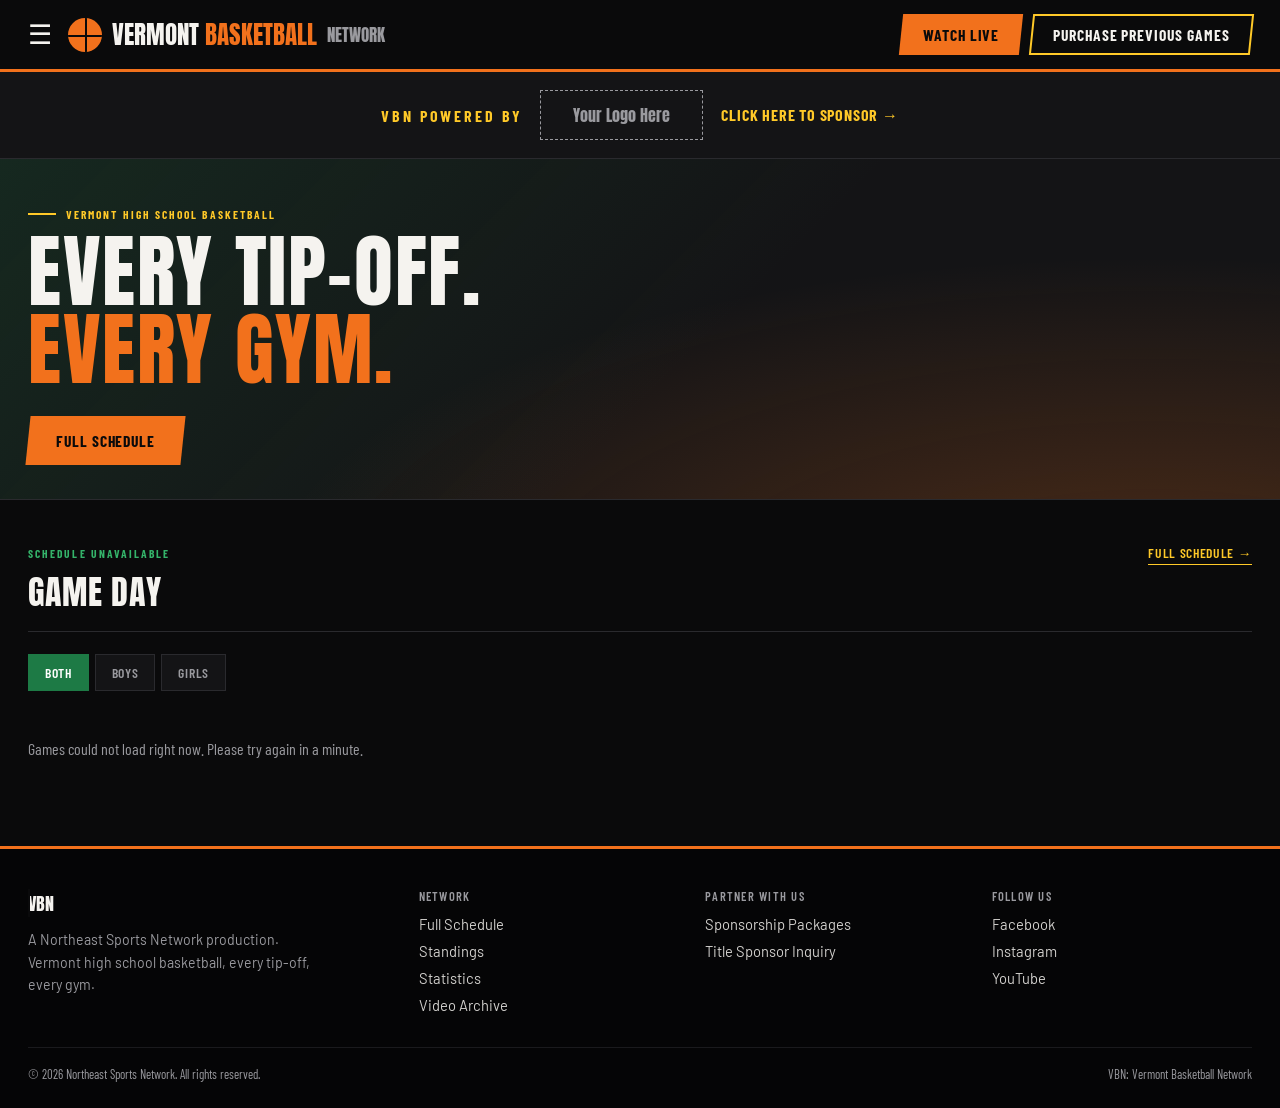
==== index.html @ 43bdd482 "Add files via upload" ====
<!DOCTYPE html>
<!-- VBN | Vermont Basketball Network | vbn.nsnsports.net | NOT a VFN file | file: index.html -->
<html lang="en">
<head>
  <!-- Google tag (gtag.js): VBN property. Never use the VFN ID here. -->
  <script async src="https://www.googletagmanager.com/gtag/js?id=G-T9F0MPQ8Z0"></script>
  <script>
    window.dataLayer = window.dataLayer || [];
    function gtag(){dataLayer.push(arguments);}
    gtag('js', new Date());
    gtag('config', 'G-T9F0MPQ8Z0');
  </script>
<meta charset="UTF-8">
<meta name="viewport" content="width=device-width, initial-scale=1.0">
<title>Home | Vermont Basketball Network</title>
<meta name="description" content="Vermont high school basketball: live scores, schedules, and broadcasts for NVAC boys and girls, from Northeast Sports Network.">
<link rel="preconnect" href="https://fonts.googleapis.com">
<link rel="preconnect" href="https://fonts.gstatic.com" crossorigin>
<link rel="stylesheet" href="https://fonts.googleapis.com/css2?family=Anton&family=Barlow+Condensed:wght@500;600;700&family=Barlow:wght@400;500;600&display=swap">
<link rel="stylesheet" href="assets/vbn.css">
<script src="assets/vbn.js"></script>
</head>
<body>

<header id="site-header"></header>

<main>
<!-- NETWORK SPONSOR: swap the dashed box for the presenting sponsor's logo. -->
<div class="sponsor-band">
  <div class="wrap inner">
    <span class="eyebrow" style="color:var(--yellow);font-size:1rem;">VBN Powered By</span>
    <span class="sponsor-slot">Your Logo Here</span>
    <a class="sponsor-cta" href="mailto:csimpson@nsnsports.net?subject=VBN%20Sponsorship">Click Here to Sponsor &rarr;</a>
  </div>
</div>

<section class="page-hero" style="min-height:36vh;display:flex;align-items:center;">
  <div class="wrap">
    <span class="eyebrow" id="heroLabel">Vermont High School Basketball</span>
    <h1 style="font-size:clamp(2.4rem,6.5vw,5rem);line-height:.97;max-width:880px;">Every Tip-Off.<br><em>Every Gym.</em></h1>
    <div style="display:flex;gap:16px;margin-top:28px;flex-wrap:wrap;align-items:center;">
      <a href="schedule.html" class="btn" style="padding:15px 28px;"><span>Full Schedule</span></a>
    </div>
  </div>
</section>

<section class="section">
  <div class="wrap">
    <div class="section-head">
      <div><span class="eyebrow" id="dayLabel">Loading&hellip;</span><h2 id="dayTitle">Game Day</h2></div>
      <a href="schedule.html" class="link">Full Schedule &rarr;</a>
    </div>
    <div class="filters">
      <div class="tab-row" id="genderTabs" role="group" aria-label="Boys or girls">
        <button class="tab active" data-g="">Both</button><button class="tab" data-g="B">Boys</button><button class="tab" data-g="G">Girls</button>
      </div>
    </div>
    <div class="games-grid" id="dayGrid"></div>
    <p class="empty" id="dayEmpty" style="display:none;"></p>
  </div>
</section>
</main>

<footer id="site-footer"></footer>

<script>
var ROWS = [], GENDER = '';

// The day to feature: today if there are games today, otherwise the next game day,
// otherwise (season over) the last game day.
function pickDay(rows, today) {
  var days = {};
  rows.forEach(function (g) { var d = VBN.parseDate(g.Date); if (d) days[d.getTime()] = d; });
  var list = Object.keys(days).map(Number).sort(function (a, b) { return a - b; });
  if (!list.length) return null;
  var t = today.getTime();
  for (var i = 0; i < list.length; i++) if (list[i] >= t) return new Date(list[i]);
  return new Date(list[list.length - 1]);
}

// Live games first, then games still to play (by tip-off), then finals and postponements.
function orderDay(games) {
  function rank(g) { return VBN.isLive(g) ? 0 : (VBN.isFinal(g) || VBN.isOff(g)) ? 2 : 1; }
  return games.slice().sort(function (a, b) {
    return (rank(a) - rank(b)) || (VBN.sortTime(a) - VBN.sortTime(b)) || String(a.Team1).localeCompare(String(b.Team1));
  });
}

function render() {
  var today = VBN.startOfToday(), day = pickDay(ROWS, today);
  var grid = document.getElementById('dayGrid'), empty = document.getElementById('dayEmpty');
  if (!day) {
    document.getElementById('dayLabel').textContent = '2026-27 Season';
    grid.innerHTML = ''; empty.style.display = ''; empty.textContent = 'The schedule has no games yet.';
    return;
  }
  var key = VBN.dayKey(day);
  var all = ROWS.filter(function (g) { var d = VBN.parseDate(g.Date); return d && VBN.dayKey(d) === key; });
  var games = orderDay(all.filter(function (g) { return !GENDER || String(g.Gender).toUpperCase() === GENDER; }));
  var anyLive = all.some(VBN.isLive);
  var isToday = day.getTime() === today.getTime();

  document.getElementById('dayLabel').innerHTML = anyLive ? '<span class="live-dot"></span>Live Now' : VBN.dayLabel(day);
  document.getElementById('dayTitle').textContent = isToday ? "Today's Games" : (day < today ? 'Last Game Day' : 'Next Game Day');
  document.getElementById('heroLabel').innerHTML = anyLive
    ? '<span class="live-dot"></span>Live Now &middot; Vermont High School Basketball'
    : (isToday ? 'Game Day' : VBN.dayLabel(day)) + ' &middot; Vermont High School Basketball';

  var records = VBN.computeRecords(ROWS);
  grid.innerHTML = games.map(function (g) { return VBN.gameCardHTML(g, { scores: true, records: records }); }).join('');
  empty.style.display = games.length ? 'none' : '';
  empty.textContent = games.length ? '' : 'No ' + (GENDER === 'B' ? 'boys' : 'girls') + ' games this day.';
}

function load() {
  return Promise.allSettled([VBN.loadTeams(), VBN.loadSource('schedule')]).then(function (res) {
    if (res[0].status === 'rejected') console.warn('Teams did not load:', res[0].reason);
    if (res[1].status === 'rejected') {
      console.error(res[1].reason);
      if (!ROWS.length) {
        document.getElementById('dayLabel').textContent = 'Schedule unavailable';
        var e = document.getElementById('dayEmpty'); e.style.display = ''; e.textContent = 'Games could not load right now. Please try again in a minute.';
      }
      return;
    }
    ROWS = res[1].value;
    render();
  });
}

document.addEventListener('DOMContentLoaded', function () {
  VBN.renderChrome('index.html');
  document.getElementById('genderTabs').addEventListener('click', function (e) {
    var b = e.target.closest('.tab'); if (!b) return;
    GENDER = b.dataset.g;
    document.querySelectorAll('#genderTabs .tab').forEach(function (x) { x.classList.toggle('active', x === b); });
    render();
  });
  VBN.wireCards(document.getElementById('dayGrid'));
  load();
  setInterval(load, 45000);   // live scores refresh every 45 seconds
});
</script>
</body>
</html>
---- assets/vbn.css ----
/* VBN | Vermont Basketball Network | vbn.nsnsports.net | NOT a VFN file | file: assets/vbn.css */
/* Vermont Basketball Network: shared styles for every page.
   Change a color here and it changes everywhere. */
:root{
  --ink:#0a0a0b;          /* page background */
  --court:#141416;        /* cards and bands */
  --raised:#1c1c1f;       /* hover rows */
  --line:#2a2a2e;         /* hairline borders */
  --snow:#f5f3ef;         /* main text */
  --steel:#9a9a9f;        /* secondary text */
  --hoop:#f2711c;         /* main orange: buttons, header line */
  --hoop-dark:#c95a10;
  --green:#1d7a45;        /* active tabs, wins */
  --green-light:#34b36a;  /* green labels on black */
  --yellow:#ffc928;       /* small call-outs and links only */
  --live:#e23b2e;         /* LIVE dot and losses only */
}
*{margin:0;padding:0;box-sizing:border-box;}
html{scroll-behavior:smooth;}
body{background:var(--ink);color:var(--snow);font-family:'Barlow',sans-serif;-webkit-font-smoothing:antialiased;min-height:100vh;display:flex;flex-direction:column;}
main{flex:1;}
h1,h2,h3{font-family:'Anton',sans-serif;font-weight:400;text-transform:uppercase;letter-spacing:.02em;}
a{color:inherit;text-decoration:none;}
img{max-width:100%;display:block;}
:focus-visible{outline:3px solid var(--yellow);outline-offset:2px;}
.wrap{max-width:1280px;margin:0 auto;padding:0 28px;}
.eyebrow{font-family:'Barlow Condensed',sans-serif;font-weight:700;text-transform:uppercase;letter-spacing:.18em;font-size:.72rem;}
.muted{color:var(--steel);}
@media (max-width:700px){.wrap{padding:0 16px;}}

/* header */
.site-header{background:var(--ink);border-bottom:3px solid var(--hoop);position:sticky;top:0;z-index:50;}
.nav{display:flex;align-items:center;justify-content:space-between;gap:14px;padding:14px 28px;}
.nav-left{display:flex;align-items:center;gap:16px;min-width:0;}
.menu-toggle{background:none;border:none;color:var(--snow);font-size:1.7rem;cursor:pointer;line-height:1;}
.logo{display:flex;align-items:center;gap:10px;font-family:'Anton',sans-serif;font-size:1.55rem;white-space:nowrap;}
.logo .b{color:var(--hoop);}
.logo .net{color:var(--steel);font-size:1.05rem;}
.logo .short{display:none;}
.ball{width:34px;height:34px;border-radius:50%;background:var(--hoop);position:relative;flex-shrink:0;overflow:hidden;}
.ball::before{content:"";position:absolute;top:0;bottom:0;left:50%;border-left:2px solid var(--ink);}
.ball::after{content:"";position:absolute;left:0;right:0;top:50%;border-top:2px solid var(--ink);}
.nav-actions{display:flex;gap:10px;flex-shrink:0;}
.mobile-menu{display:none;flex-direction:column;background:var(--court);border-top:1px solid var(--line);}
.mobile-menu.open{display:flex;}
.mobile-menu a{font-family:'Barlow Condensed',sans-serif;font-weight:600;letter-spacing:.05em;text-transform:uppercase;font-size:1.05rem;padding:15px 28px;border-bottom:1px solid var(--line);}
.mobile-menu a:hover,.mobile-menu a.active{color:var(--yellow);background:var(--raised);}

/* buttons and links */
.btn{display:inline-block;background:var(--hoop);color:var(--ink);font-family:'Barlow Condensed',sans-serif;font-weight:700;text-transform:uppercase;letter-spacing:.06em;font-size:.975rem;padding:11px 22px;transform:skew(-6deg);border:none;cursor:pointer;}
.btn span{display:block;transform:skew(6deg);}
.btn:hover{background:var(--hoop-dark);}
.btn-ghost{display:inline-block;border:2px solid var(--yellow);color:var(--snow);font-family:'Barlow Condensed',sans-serif;font-weight:700;text-transform:uppercase;letter-spacing:.06em;font-size:.975rem;padding:9px 20px;transform:skew(-6deg);white-space:nowrap;}
.btn-ghost span{display:block;transform:skew(6deg);}
.btn-ghost:hover{background:var(--yellow);color:var(--ink);}
@media (max-width:900px){.btn-ghost{display:none;}}
@media (max-width:700px){
  .nav{padding:12px 16px;gap:8px;}
  .logo{font-size:1.3rem;}
  .logo .full,.logo .net{display:none;}
  .logo .short{display:inline;}
  .nav-actions .btn{padding:9px 14px;font-size:.85rem;}
}
.link{font-family:'Barlow Condensed',sans-serif;font-weight:600;letter-spacing:.05em;text-transform:uppercase;font-size:.85rem;color:var(--yellow);border-bottom:1px solid var(--yellow);padding-bottom:3px;white-space:nowrap;}
.link:hover{color:var(--snow);border-color:var(--snow);}

/* sponsor slots */
.sponsor-band{background:var(--court);border-bottom:1px solid var(--line);padding:18px 0;}
.sponsor-band .inner{display:flex;align-items:center;justify-content:center;gap:18px;flex-wrap:wrap;}
.sponsor-slot{border:1px dashed var(--steel);padding:12px 32px;font-family:'Anton',sans-serif;color:var(--steel);}
.sponsor-cta{font-family:'Barlow Condensed',sans-serif;font-weight:700;color:var(--yellow);text-transform:uppercase;letter-spacing:.05em;}
.sponsor-cta:hover{color:var(--snow);}

/* page hero */
.page-hero{padding:48px 0 34px;border-bottom:1px solid var(--line);
  background:radial-gradient(ellipse at 90% 130%,rgba(242,113,28,.26),transparent 55%),linear-gradient(135deg,rgba(29,122,69,.2),transparent 55%),var(--court);}
.page-hero > .wrap{width:100%;}
.page-hero .eyebrow{color:var(--yellow);display:flex;align-items:center;gap:10px;margin-bottom:12px;}
.page-hero .eyebrow::before{content:"";width:28px;height:2px;background:var(--yellow);}
.page-hero h1{font-size:clamp(2rem,5vw,3.4rem);line-height:1;}
.page-hero h1 em{font-style:normal;color:var(--hoop);}
.page-hero p{color:var(--steel);max-width:640px;margin-top:12px;line-height:1.55;}

/* sections */
.section{padding:44px 0;}
.section-head{display:flex;align-items:baseline;justify-content:space-between;flex-wrap:wrap;gap:12px;margin-bottom:22px;border-bottom:1px solid var(--line);padding-bottom:14px;}
.section-head .eyebrow{color:var(--green-light);display:block;margin-bottom:6px;}
.section-head h2{font-size:clamp(1.5rem,3vw,2.1rem);}

/* filters */
.filters{display:flex;flex-wrap:wrap;gap:10px 16px;align-items:center;margin-bottom:24px;}
.tab-row{display:flex;gap:6px;flex-wrap:wrap;}
.tab{font-family:'Barlow Condensed',sans-serif;font-weight:600;letter-spacing:.05em;text-transform:uppercase;font-size:.85rem;color:var(--steel);background:var(--court);border:1px solid var(--line);padding:9px 16px;cursor:pointer;}
.tab:hover{color:var(--snow);}
.tab.active{background:var(--green);border-color:var(--green);color:#fff;}
.select{font-family:'Barlow Condensed',sans-serif;font-weight:600;font-size:.95rem;color:var(--snow);background:var(--court);border:1px solid var(--line);padding:8px 12px;max-width:100%;}

/* game cards */
.day-block{margin-bottom:34px;}
.day-head{font-family:'Barlow Condensed',sans-serif;font-weight:700;text-transform:uppercase;letter-spacing:.06em;font-size:1.05rem;color:var(--yellow);margin-bottom:12px;display:flex;align-items:baseline;gap:12px;}
.day-head .count{color:var(--steel);font-weight:600;font-size:.82rem;letter-spacing:.04em;}
.games-grid{display:grid;grid-template-columns:repeat(3,1fr);gap:16px;}
@media (max-width:980px){.games-grid{grid-template-columns:repeat(2,1fr);}}
@media (max-width:640px){.games-grid{grid-template-columns:1fr;}}
.game-card{background:var(--court);border:1px solid var(--line);padding:16px 18px;display:flex;flex-direction:column;gap:11px;transition:border-color .15s,transform .15s;}
.game-card:hover{border-color:var(--hoop);}
.game-card.clickable{cursor:pointer;}
.game-card.clickable:hover{transform:translateY(-2px);}
.game-card.live{border-color:var(--live);}
.game-card.off{opacity:.65;}
.game-status{font-family:'Barlow Condensed',sans-serif;font-weight:700;font-size:.74rem;letter-spacing:.1em;text-transform:uppercase;color:var(--yellow);display:flex;justify-content:space-between;align-items:center;gap:10px;}
.game-card.live .game-status{color:var(--live);}
.game-card.off .game-status{color:var(--steel);}
.gpill{font-size:.66rem;letter-spacing:.08em;color:var(--steel);border:1px solid var(--line);padding:1px 6px;flex-shrink:0;}
.live-dot{width:9px;height:9px;border-radius:50%;background:var(--live);display:inline-block;margin-right:7px;animation:pulse 1.4s infinite;}
@keyframes pulse{0%{box-shadow:0 0 0 0 rgba(226,59,46,.65);}70%{box-shadow:0 0 0 8px rgba(226,59,46,0);}100%{box-shadow:0 0 0 0 rgba(226,59,46,0);}}
.matchup{display:flex;flex-direction:column;gap:8px;}
.team-row{display:flex;align-items:center;justify-content:space-between;gap:10px;}
.team{display:flex;align-items:center;gap:10px;font-weight:600;font-size:.94rem;min-width:0;}
.team .name{overflow:hidden;text-overflow:ellipsis;}
.crest{width:22px;height:22px;border-radius:4px;flex-shrink:0;box-shadow:inset 0 0 0 1px rgba(255,255,255,.18);background:#3a3a3e;}
img.crest{object-fit:contain;background:#fff;padding:2px;}
.ha{color:var(--steel);font-size:.85em;font-weight:600;}
.rec{font-family:'Barlow Condensed',sans-serif;color:var(--steel);font-size:.8rem;font-weight:500;}
.score{font-family:'Anton',sans-serif;font-size:1.15rem;color:var(--steel);}
.score.lead{color:var(--snow);}
.game-meta{font-family:'Barlow Condensed',sans-serif;font-size:.8rem;color:var(--steel);border-top:1px solid var(--line);padding-top:10px;display:flex;justify-content:space-between;gap:10px;flex-wrap:wrap;}
.tag{font-family:'Barlow Condensed',sans-serif;font-weight:700;font-size:.66rem;letter-spacing:.08em;text-transform:uppercase;padding:1px 6px;border:1px solid var(--line);color:var(--steel);}
.tag.gow{border-color:var(--hoop);color:var(--hoop);}
.watch-hint{font-family:'Barlow Condensed',sans-serif;font-weight:600;font-size:.88rem;color:var(--hoop);border-top:1px solid var(--line);padding-top:10px;}
.empty{color:var(--steel);padding:24px 0;font-family:'Barlow Condensed',sans-serif;font-size:1rem;}
.more-row{text-align:center;margin-top:8px;}

/* footer */
.site-footer{background:#050506;border-top:3px solid var(--hoop);padding:40px 0 26px;margin-top:20px;}
.footer-grid{display:grid;grid-template-columns:1.4fr 1fr 1fr 1fr;gap:26px;}
@media (max-width:820px){.footer-grid{grid-template-columns:1fr 1fr;}}
.footer-col h4{font-family:'Barlow Condensed',sans-serif;font-size:.78rem;letter-spacing:.1em;text-transform:uppercase;color:var(--steel);margin-bottom:12px;font-weight:600;}
.footer-col a{display:block;font-size:.92rem;margin-bottom:9px;opacity:.85;}
.footer-col a:hover{opacity:1;color:var(--green-light);}
.footer-col p{color:var(--steel);font-size:.88rem;line-height:1.6;max-width:300px;margin-top:12px;}
.footer-bottom{border-top:1px solid #1a1a1d;margin-top:24px;padding-top:18px;display:flex;justify-content:space-between;flex-wrap:wrap;gap:10px;font-family:'Barlow Condensed',sans-serif;font-size:.8rem;color:var(--steel);}

/* tables: standings and stats */
.table-wrap{overflow-x:auto;border:1px solid var(--line);background:var(--court);margin-bottom:28px;}
.data-table{width:100%;border-collapse:collapse;font-family:'Barlow Condensed',sans-serif;min-width:560px;}
.data-table th{text-align:left;font-size:.72rem;letter-spacing:.08em;text-transform:uppercase;color:var(--steel);padding:11px 12px;border-bottom:1px solid var(--line);white-space:nowrap;font-weight:600;}
.data-table th.num,.data-table td.num{text-align:right;}
.data-table th.sortable{cursor:pointer;user-select:none;}
.data-table th.sortable:hover{color:var(--snow);}
.data-table th.sorted{color:var(--yellow);}
.data-table td{padding:11px 12px;border-bottom:1px solid #1a1a1d;font-size:.95rem;font-weight:500;white-space:nowrap;}
.data-table tr:last-child td{border-bottom:none;}
.data-table tbody tr:hover td{background:var(--raised);}
.data-table td.rank{color:var(--steel);width:34px;}
.data-table td.hl{color:var(--yellow);font-weight:700;}
.data-table td.dim{color:var(--steel);}
.tcell{display:flex;align-items:center;gap:10px;font-weight:600;}
.table-title{font-family:'Barlow Condensed',sans-serif;font-weight:700;text-transform:uppercase;letter-spacing:.06em;font-size:1.05rem;color:var(--yellow);margin:6px 0 10px;display:flex;align-items:baseline;gap:12px;flex-wrap:wrap;}
.table-title .sub{color:var(--steel);font-size:.8rem;font-weight:600;letter-spacing:.04em;}
.streak-w{color:var(--green-light);} .streak-l{color:var(--live);}
.note{border-left:3px solid var(--hoop);background:var(--court);padding:12px 16px;color:var(--steel);font-size:.9rem;line-height:1.5;margin-bottom:24px;}
.note b{color:var(--snow);}
.pager{display:flex;align-items:center;justify-content:center;gap:14px;margin:-12px 0 28px;font-family:'Barlow Condensed',sans-serif;color:var(--steel);}
.pager button{font-family:'Barlow Condensed',sans-serif;font-weight:700;text-transform:uppercase;letter-spacing:.05em;background:var(--court);color:var(--snow);border:1px solid var(--line);padding:7px 14px;cursor:pointer;}
.pager button:disabled{opacity:.35;cursor:default;}
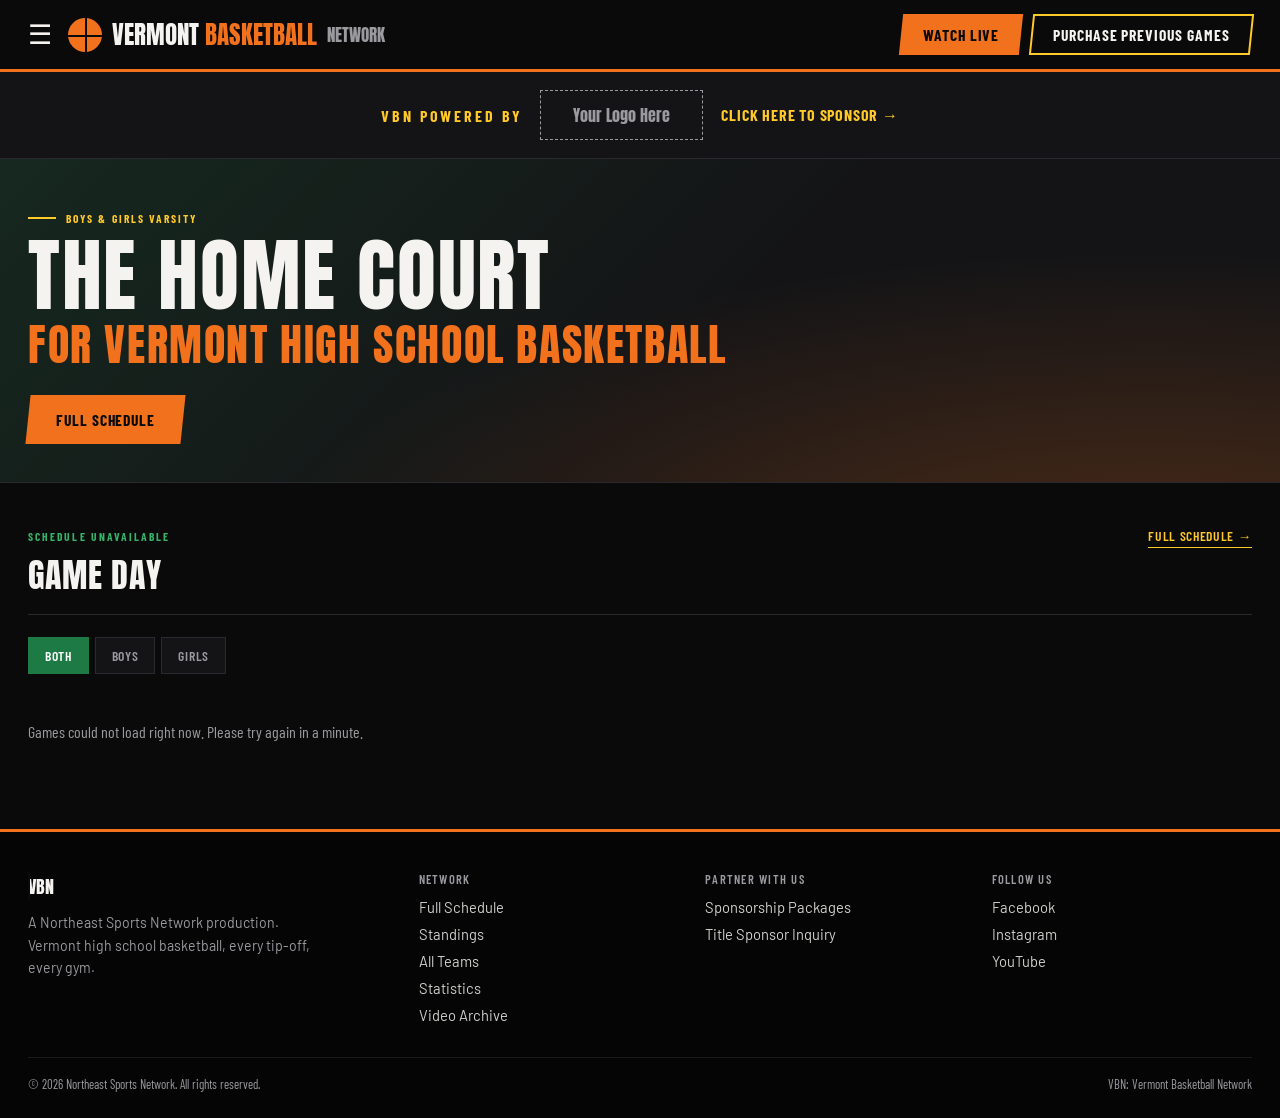
==== commit 45e18458: "Add files via upload" ====
--- a/index.html
+++ b/index.html
@@ -13,7 +13,7 @@
 <meta charset="UTF-8">
 <meta name="viewport" content="width=device-width, initial-scale=1.0">
 <title>Home | Vermont Basketball Network</title>
-<meta name="description" content="Vermont high school basketball: live scores, schedules, and broadcasts for NVAC boys and girls, from Northeast Sports Network.">
+<meta name="description" content="Vermont high school basketball: scores, schedules, standings, and stats for boys and girls, from Northeast Sports Network.">
 <link rel="preconnect" href="https://fonts.googleapis.com">
 <link rel="preconnect" href="https://fonts.gstatic.com" crossorigin>
 <link rel="stylesheet" href="https://fonts.googleapis.com/css2?family=Anton&family=Barlow+Condensed:wght@500;600;700&family=Barlow:wght@400;500;600&display=swap">
@@ -36,8 +36,8 @@
 
 <section class="page-hero" style="min-height:36vh;display:flex;align-items:center;">
   <div class="wrap">
-    <span class="eyebrow" id="heroLabel">Vermont High School Basketball</span>
-    <h1 style="font-size:clamp(2.4rem,6.5vw,5rem);line-height:.97;max-width:880px;">Every Tip-Off.<br><em>Every Gym.</em></h1>
+    <span class="eyebrow" id="heroLabel">Boys &amp; Girls Varsity</span>
+    <h1 style="font-size:clamp(2.4rem,6.5vw,5rem);line-height:.97;max-width:880px;">The Home Court<br><em style="display:block;font-size:.55em;line-height:1.05;margin-top:.15em;">for Vermont High School Basketball</em></h1>
     <div style="display:flex;gap:16px;margin-top:28px;flex-wrap:wrap;align-items:center;">
       <a href="schedule.html" class="btn" style="padding:15px 28px;"><span>Full Schedule</span></a>
     </div>
@@ -103,8 +103,8 @@
   document.getElementById('dayLabel').innerHTML = anyLive ? '<span class="live-dot"></span>Live Now' : VBN.dayLabel(day);
   document.getElementById('dayTitle').textContent = isToday ? "Today's Games" : (day < today ? 'Last Game Day' : 'Next Game Day');
   document.getElementById('heroLabel').innerHTML = anyLive
-    ? '<span class="live-dot"></span>Live Now &middot; Vermont High School Basketball'
-    : (isToday ? 'Game Day' : VBN.dayLabel(day)) + ' &middot; Vermont High School Basketball';
+    ? '<span class="live-dot"></span>Live Now &middot; Boys &amp; Girls Varsity'
+    : (isToday ? 'Game Day' : VBN.dayLabel(day)) + ' &middot; Boys &amp; Girls Varsity';
 
   var records = VBN.computeRecords(ROWS);
   grid.innerHTML = games.map(function (g) { return VBN.gameCardHTML(g, { scores: true, records: records }); }).join('');
--- a/assets/vbn.css
+++ b/assets/vbn.css
@@ -164,3 +164,33 @@
 .pager{display:flex;align-items:center;justify-content:center;gap:14px;margin:-12px 0 28px;font-family:'Barlow Condensed',sans-serif;color:var(--steel);}
 .pager button{font-family:'Barlow Condensed',sans-serif;font-weight:700;text-transform:uppercase;letter-spacing:.05em;background:var(--court);color:var(--snow);border:1px solid var(--line);padding:7px 14px;cursor:pointer;}
 .pager button:disabled{opacity:.35;cursor:default;}
+
+/* team links, directory, team page */
+a.tlink:hover{color:var(--yellow);}
+.teams-grid{display:grid;grid-template-columns:repeat(4,1fr);gap:14px;margin-bottom:30px;}
+@media (max-width:980px){.teams-grid{grid-template-columns:repeat(3,1fr);}}
+@media (max-width:720px){.teams-grid{grid-template-columns:repeat(2,1fr);}}
+@media (max-width:440px){.teams-grid{grid-template-columns:1fr;}}
+.team-card{background:var(--court);border:1px solid var(--line);padding:16px;display:flex;align-items:center;gap:14px;transition:border-color .15s,transform .15s;}
+.team-card:hover{border-color:var(--hoop);transform:translateY(-2px);}
+.team-card .logo-tile{width:54px;height:54px;flex-shrink:0;background:#fff;display:flex;align-items:center;justify-content:center;}
+.team-card .logo-tile img{width:48px;height:48px;object-fit:contain;}
+.team-card .swatch{width:54px;height:54px;flex-shrink:0;box-shadow:inset 0 0 0 1px rgba(255,255,255,.18);}
+.team-card h3{font-size:1rem;letter-spacing:.01em;line-height:1.15;}
+.team-card .meta{font-family:'Barlow Condensed',sans-serif;font-size:.82rem;color:var(--steel);margin-top:3px;}
+.team-card .rec{font-family:'Barlow Condensed',sans-serif;font-weight:700;color:var(--snow);font-size:.9rem;margin-top:3px;}
+.team-hero{display:flex;align-items:center;gap:26px;flex-wrap:wrap;}
+.team-hero .big-logo{width:120px;height:120px;background:#fff;display:flex;align-items:center;justify-content:center;flex-shrink:0;}
+.team-hero .big-logo img{width:108px;height:108px;object-fit:contain;}
+.team-hero .big-swatch{width:120px;height:120px;flex-shrink:0;box-shadow:inset 0 0 0 1px rgba(255,255,255,.18);}
+.team-hero .facts{font-family:'Barlow Condensed',sans-serif;color:var(--steel);font-size:1rem;margin-top:8px;display:flex;gap:18px;flex-wrap:wrap;}
+.team-hero .facts b{color:var(--snow);font-weight:700;}
+.rank-grid{display:grid;grid-template-columns:repeat(4,1fr);gap:1px;background:var(--line);border:1px solid var(--line);margin-bottom:34px;}
+@media (max-width:820px){.rank-grid{grid-template-columns:repeat(2,1fr);}}
+.rank-box{background:var(--court);padding:16px 18px;}
+.rank-box .label{font-family:'Barlow Condensed',sans-serif;font-weight:700;text-transform:uppercase;letter-spacing:.1em;font-size:.72rem;color:var(--green-light);}
+.rank-box .big{font-family:'Anton',sans-serif;font-size:2rem;margin-top:6px;line-height:1;}
+.rank-box .big small{font-family:'Barlow Condensed',sans-serif;font-size:.85rem;color:var(--steel);margin-left:6px;letter-spacing:.02em;}
+.rank-box .lines{font-family:'Barlow Condensed',sans-serif;font-size:.9rem;color:var(--steel);margin-top:8px;line-height:1.5;}
+.rank-box .lines b{color:var(--yellow);font-weight:700;}
+.res-w{color:var(--green-light);font-weight:700;} .res-l{color:var(--live);font-weight:700;}
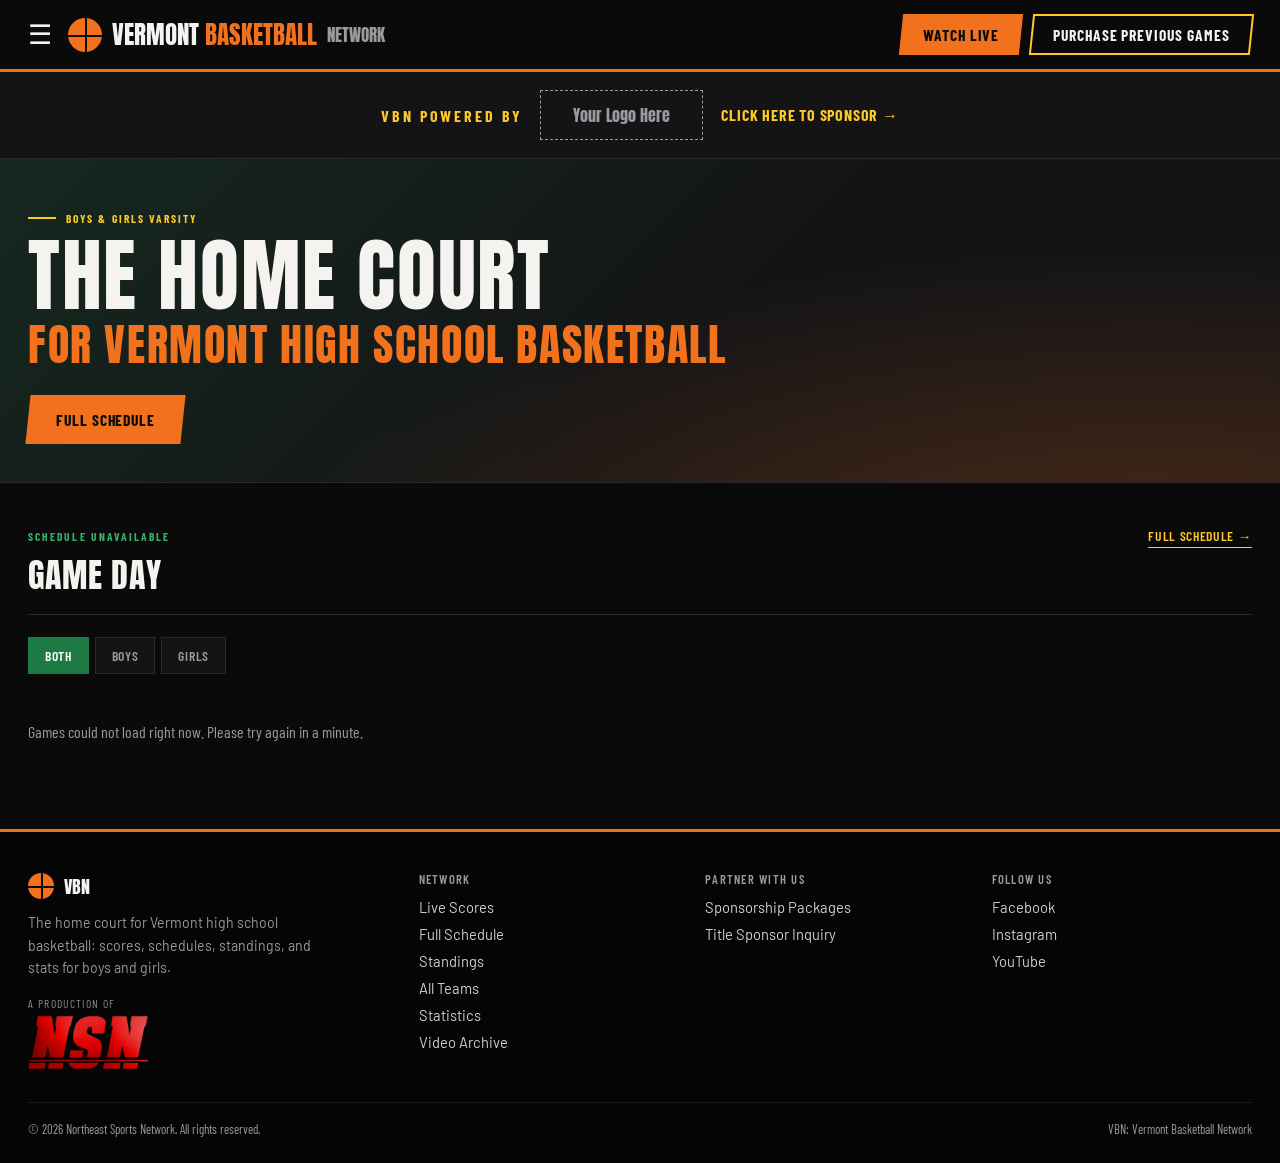
==== commit c43e8235: "Add files via upload" ====
--- a/index.html
+++ b/index.html
@@ -80,7 +80,7 @@
 
 // Live games first, then games still to play (by tip-off), then finals and postponements.
 function orderDay(games) {
-  function rank(g) { return VBN.isLive(g) ? 0 : (VBN.isFinal(g) || VBN.isOff(g)) ? 2 : 1; }
+  function rank(g) { return VBN.isLive(g) || VBN.isPending(g) ? 0 : (VBN.isFinal(g) || VBN.isOff(g)) ? 2 : 1; }
   return games.slice().sort(function (a, b) {
     return (rank(a) - rank(b)) || (VBN.sortTime(a) - VBN.sortTime(b)) || String(a.Team1).localeCompare(String(b.Team1));
   });
--- a/assets/vbn.css
+++ b/assets/vbn.css
@@ -139,6 +139,11 @@
 .footer-col a{display:block;font-size:.92rem;margin-bottom:9px;opacity:.85;}
 .footer-col a:hover{opacity:1;color:var(--green-light);}
 .footer-col p{color:var(--steel);font-size:.88rem;line-height:1.6;max-width:300px;margin-top:12px;}
+.footer-col a.logo{display:flex;}
+.footer-col a.nsn-credit{display:inline-flex;flex-direction:column;gap:6px;margin-top:16px;opacity:.9;}
+.footer-col a.nsn-credit:hover{opacity:1;}
+.nsn-credit span{font-family:'Barlow Condensed',sans-serif;font-size:.72rem;letter-spacing:.12em;text-transform:uppercase;color:var(--steel);}
+.nsn-credit img{width:120px;height:auto;display:block;}
 .footer-bottom{border-top:1px solid #1a1a1d;margin-top:24px;padding-top:18px;display:flex;justify-content:space-between;flex-wrap:wrap;gap:10px;font-family:'Barlow Condensed',sans-serif;font-size:.8rem;color:var(--steel);}
 
 /* tables: standings and stats */
@@ -179,6 +184,11 @@
 .team-card h3{font-size:1rem;letter-spacing:.01em;line-height:1.15;}
 .team-card .meta{font-family:'Barlow Condensed',sans-serif;font-size:.82rem;color:var(--steel);margin-top:3px;}
 .team-card .rec{font-family:'Barlow Condensed',sans-serif;font-weight:700;color:var(--snow);font-size:.9rem;margin-top:3px;}
+.team-banner.painted{border-bottom:4px solid var(--team-edge,var(--team-main));
+  background:linear-gradient(135deg,color-mix(in srgb,var(--team-main) var(--team-mix,42%),transparent),transparent 62%),
+             radial-gradient(ellipse at 95% 120%,color-mix(in srgb,var(--team-second) 22%,transparent),transparent 50%),var(--court);}
+.team-banner.painted .eyebrow::before{background:var(--team-line,var(--yellow));}
+.team-banner.painted .big-logo{box-shadow:0 0 0 3px var(--team-edge,var(--team-main));}
 .team-hero{display:flex;align-items:center;gap:26px;flex-wrap:wrap;}
 .team-hero .big-logo{width:120px;height:120px;background:#fff;display:flex;align-items:center;justify-content:center;flex-shrink:0;}
 .team-hero .big-logo img{width:108px;height:108px;object-fit:contain;}
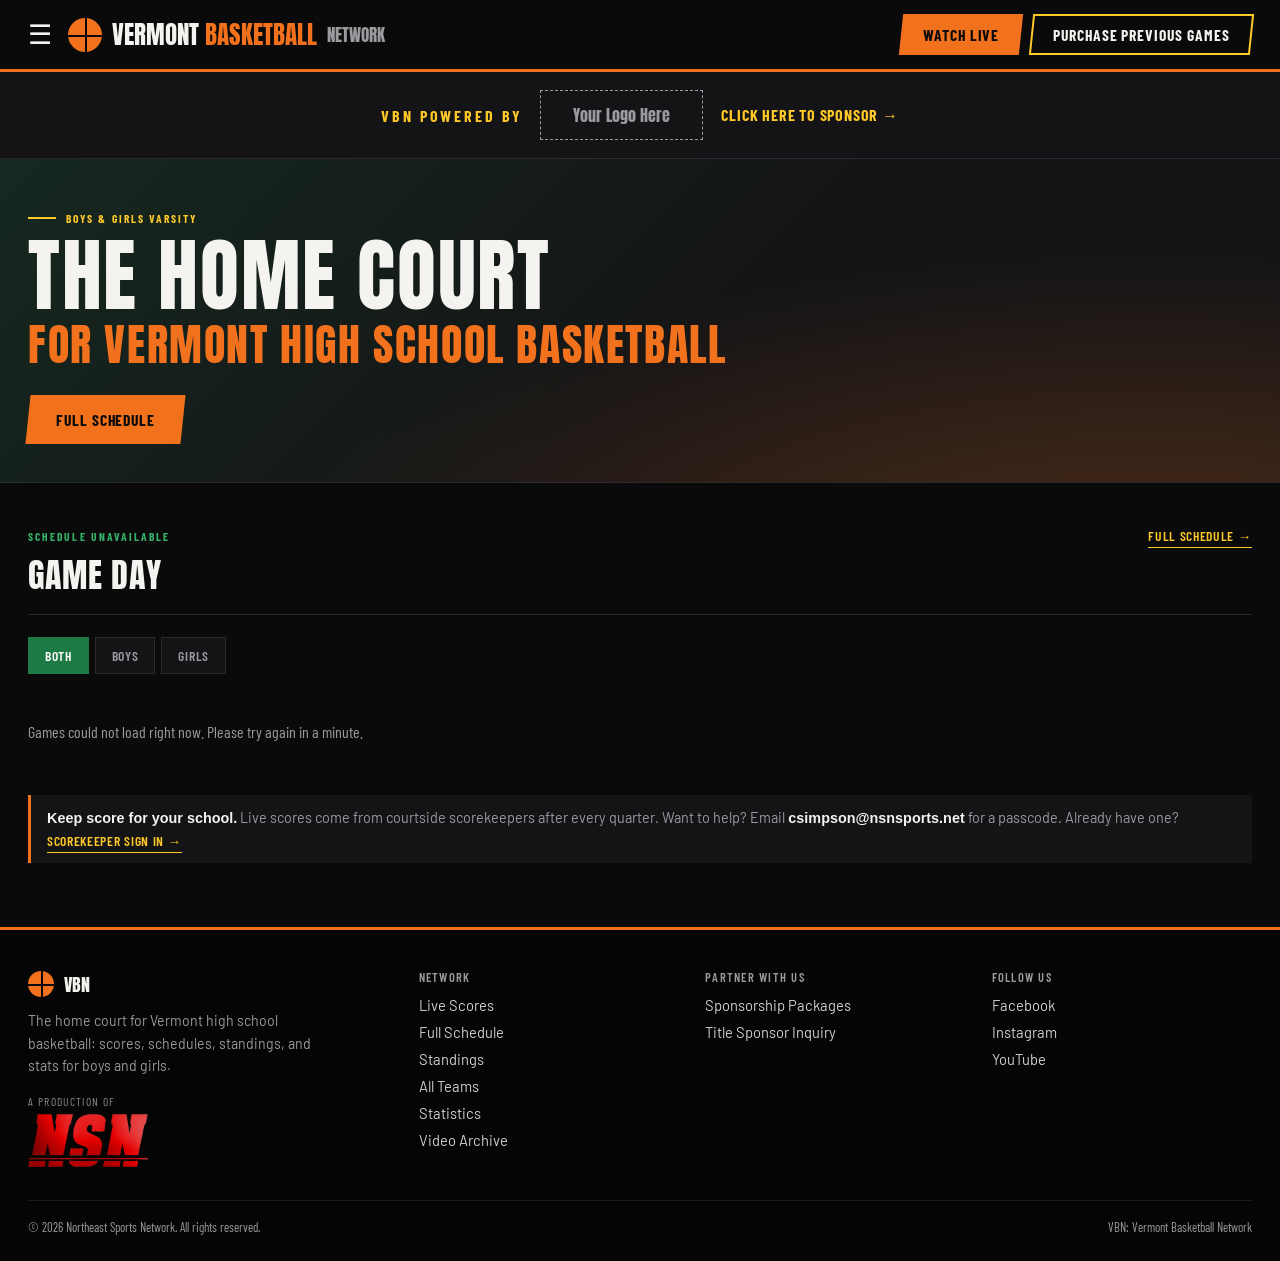
==== commit e4ee1c88: "Add files via upload" ====
--- a/index.html
+++ b/index.html
@@ -57,6 +57,7 @@
     </div>
     <div class="games-grid" id="dayGrid"></div>
     <p class="empty" id="dayEmpty" style="display:none;"></p>
+    <div class="note" style="margin:30px 0 0;"><b>Keep score for your school.</b> Live scores come from courtside scorekeepers after every quarter. Want to help? Email <b>csimpson@nsnsports.net</b> for a passcode. Already have one? <a class="link" href="scorekeeper.html">Scorekeeper Sign In &rarr;</a></div>
   </div>
 </section>
 </main>
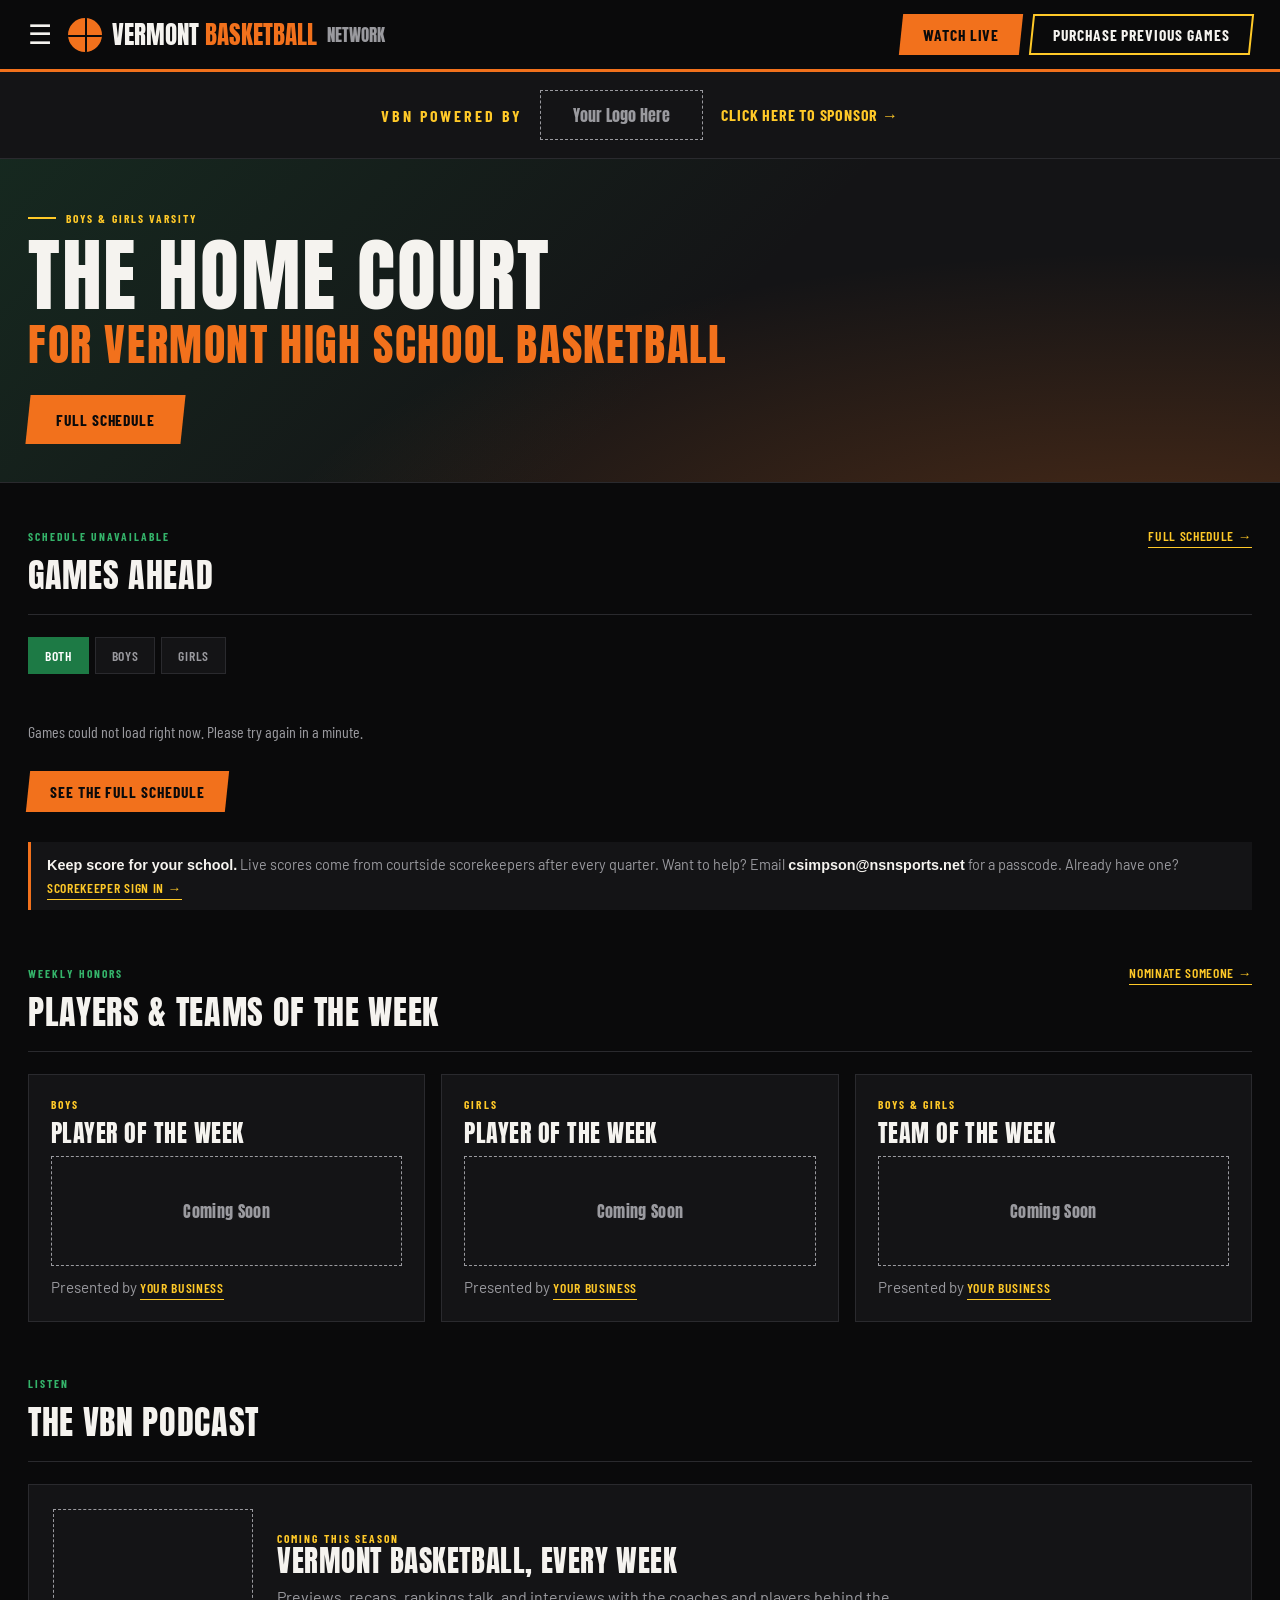
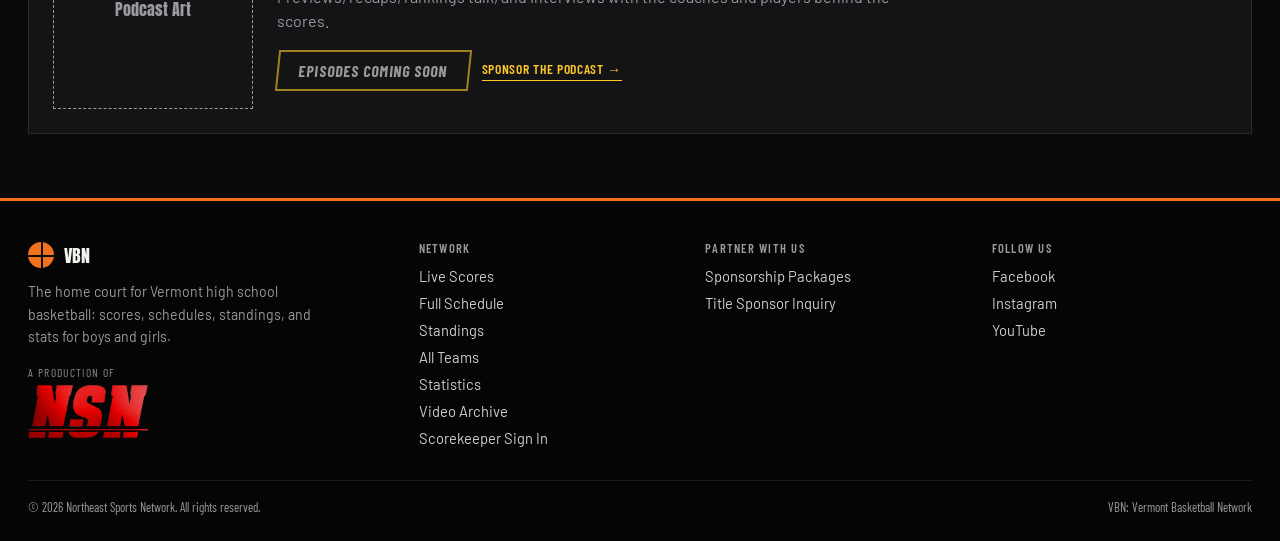
==== commit f92f98d8: "Add files via upload" ====
--- a/index.html
+++ b/index.html
@@ -18,6 +18,23 @@
 <link rel="preconnect" href="https://fonts.gstatic.com" crossorigin>
 <link rel="stylesheet" href="https://fonts.googleapis.com/css2?family=Anton&family=Barlow+Condensed:wght@500;600;700&family=Barlow:wght@400;500;600&display=swap">
 <link rel="stylesheet" href="assets/vbn.css">
+<style>
+/* homepage only */
+.more-games{display:inline-block;margin-top:12px;}
+.feature-grid{display:grid;grid-template-columns:repeat(3,1fr);gap:16px;}
+@media (max-width:900px){.feature-grid{grid-template-columns:1fr;}}
+.feature{background:var(--court);border:1px solid var(--line);padding:22px;display:flex;flex-direction:column;gap:10px;min-height:220px;}
+.feature .eyebrow{color:var(--yellow);}
+.feature h3{font-size:1.5rem;line-height:1.05;}
+.feature p{color:var(--steel);line-height:1.5;font-size:.95rem;}
+.feature .slot{flex:1;border:1px dashed var(--steel);display:flex;align-items:center;justify-content:center;text-align:center;padding:18px;color:var(--steel);font-family:'Anton',sans-serif;letter-spacing:.02em;min-height:110px;}
+.podcast{display:grid;grid-template-columns:200px 1fr;gap:24px;align-items:center;background:var(--court);border:1px solid var(--line);padding:24px;}
+@media (max-width:640px){.podcast{grid-template-columns:1fr;}}
+.podcast .cover{aspect-ratio:1;border:1px dashed var(--steel);display:flex;align-items:center;justify-content:center;text-align:center;color:var(--steel);font-family:'Anton',sans-serif;padding:12px;}
+.podcast h3{font-size:1.8rem;line-height:1.05;}
+.podcast p{color:var(--steel);line-height:1.55;margin-top:8px;max-width:620px;}
+.podcast .row{display:flex;gap:12px;flex-wrap:wrap;margin-top:16px;align-items:center;}
+</style>
 <script src="assets/vbn.js"></script>
 </head>
 <body>
@@ -47,17 +64,56 @@
 <section class="section">
   <div class="wrap">
     <div class="section-head">
-      <div><span class="eyebrow" id="dayLabel">Loading&hellip;</span><h2 id="dayTitle">Game Day</h2></div>
-      <a href="schedule.html" class="link">Full Schedule &rarr;</a>
+      <div><span class="eyebrow" id="dayLabel">Loading&hellip;</span><h2 id="dayTitle">Games Ahead</h2></div>
+      <a href="schedule.html" class="link" id="fullLink">Full Schedule &rarr;</a>
     </div>
     <div class="filters">
       <div class="tab-row" id="genderTabs" role="group" aria-label="Boys or girls">
         <button class="tab active" data-g="">Both</button><button class="tab" data-g="B">Boys</button><button class="tab" data-g="G">Girls</button>
       </div>
     </div>
-    <div class="games-grid" id="dayGrid"></div>
+    <div id="dayGrid"></div>
     <p class="empty" id="dayEmpty" style="display:none;"></p>
+    <a href="schedule.html" class="btn" id="fullBtn" style="margin-top:6px;"><span>See the Full Schedule</span></a>
     <div class="note" style="margin:30px 0 0;"><b>Keep score for your school.</b> Live scores come from courtside scorekeepers after every quarter. Want to help? Email <b>csimpson@nsnsports.net</b> for a passcode. Already have one? <a class="link" href="scorekeeper.html">Scorekeeper Sign In &rarr;</a></div>
+  </div>
+</section>
+
+<!-- RECOGNITION: placeholders until the first honorees are picked. Swap each dashed box for a photo
+     and a line or two (name, school, the numbers that earned it). Each card can carry its own sponsor. -->
+<section class="section" style="padding-top:10px;">
+  <div class="wrap">
+    <div class="section-head">
+      <div><span class="eyebrow">Weekly Honors</span><h2>Players &amp; Teams of the Week</h2></div>
+      <a href="mailto:csimpson@nsnsports.net?subject=VBN%20Player%20of%20the%20Week%20Nomination" class="link">Nominate Someone &rarr;</a>
+    </div>
+    <div class="feature-grid">
+      <div class="feature"><span class="eyebrow">Boys</span><h3>Player of the Week</h3><div class="slot">Coming Soon</div><p>Presented by <a class="link" href="mailto:csimpson@nsnsports.net?subject=VBN%20Player%20of%20the%20Week%20Sponsorship">Your Business</a></p></div>
+      <div class="feature"><span class="eyebrow">Girls</span><h3>Player of the Week</h3><div class="slot">Coming Soon</div><p>Presented by <a class="link" href="mailto:csimpson@nsnsports.net?subject=VBN%20Player%20of%20the%20Week%20Sponsorship">Your Business</a></p></div>
+      <div class="feature"><span class="eyebrow">Boys &amp; Girls</span><h3>Team of the Week</h3><div class="slot">Coming Soon</div><p>Presented by <a class="link" href="mailto:csimpson@nsnsports.net?subject=VBN%20Team%20of%20the%20Week%20Sponsorship">Your Business</a></p></div>
+    </div>
+  </div>
+</section>
+
+<!-- PODCAST: placeholder. Swap the cover box for the show art and point the button at the show
+     (Spotify, Apple, or YouTube). An episode player can be pasted in place of the button row. -->
+<section class="section" style="padding-top:10px;">
+  <div class="wrap">
+    <div class="section-head">
+      <div><span class="eyebrow">Listen</span><h2>The VBN Podcast</h2></div>
+    </div>
+    <div class="podcast">
+      <div class="cover">Podcast Art</div>
+      <div>
+        <span class="eyebrow" style="color:var(--yellow);">Coming This Season</span>
+        <h3>Vermont Basketball, Every Week</h3>
+        <p>Previews, recaps, rankings talk, and interviews with the coaches and players behind the scores.</p>
+        <div class="row">
+          <span class="btn-ghost" style="opacity:.6;cursor:default;">Episodes Coming Soon</span>
+          <a class="link" href="mailto:csimpson@nsnsports.net?subject=VBN%20Podcast%20Sponsorship">Sponsor the Podcast &rarr;</a>
+        </div>
+      </div>
+    </div>
   </div>
 </section>
 </main>
@@ -67,16 +123,24 @@
 <script>
 var ROWS = [], GENDER = '';
 
-// The day to feature: today if there are games today, otherwise the next game day,
-// otherwise (season over) the last game day.
-function pickDay(rows, today) {
+// The homepage previews what is coming: today (with live scores) plus the next few game days.
+// The full schedule holds everything else.
+var PREVIEW_DAYS = 3;      // game days shown
+var PREVIEW_PER_DAY = 6;   // games shown per day before "+ more"
+
+// Game days from today forward, for the boys/girls choice. Season over: just the last game day.
+function previewDays(rows, today) {
   var days = {};
-  rows.forEach(function (g) { var d = VBN.parseDate(g.Date); if (d) days[d.getTime()] = d; });
-  var list = Object.keys(days).map(Number).sort(function (a, b) { return a - b; });
-  if (!list.length) return null;
-  var t = today.getTime();
-  for (var i = 0; i < list.length; i++) if (list[i] >= t) return new Date(list[i]);
-  return new Date(list[list.length - 1]);
+  rows.forEach(function (g) {
+    var d = VBN.parseDate(g.Date);
+    if (!d || (GENDER && String(g.Gender).toUpperCase() !== GENDER)) return;
+    var k = d.getTime();
+    (days[k] = days[k] || []).push(g);
+  });
+  var keys = Object.keys(days).map(Number).sort(function (a, b) { return a - b; });
+  var ahead = keys.filter(function (k) { return k >= today.getTime(); }).slice(0, PREVIEW_DAYS);
+  if (!ahead.length && keys.length) ahead = [keys[keys.length - 1]];
+  return ahead.map(function (k) { return { date: new Date(k), games: orderDay(days[k]) }; });
 }
 
 // Live games first, then games still to play (by tip-off), then finals and postponements.
@@ -87,30 +151,36 @@
   });
 }
 
+function monthKey(d) { return d.getFullYear() + '-' + ('0' + (d.getMonth() + 1)).slice(-2); }
+
 function render() {
-  var today = VBN.startOfToday(), day = pickDay(ROWS, today);
+  var today = VBN.startOfToday(), days = previewDays(ROWS, today);
   var grid = document.getElementById('dayGrid'), empty = document.getElementById('dayEmpty');
-  if (!day) {
+  var sched = 'schedule.html' + (GENDER ? '?g=' + GENDER : '');
+  document.getElementById('fullLink').href = sched; document.getElementById('fullBtn').href = sched;
+  if (!days.length) {
     document.getElementById('dayLabel').textContent = '2026-27 Season';
-    grid.innerHTML = ''; empty.style.display = ''; empty.textContent = 'The schedule has no games yet.';
+    grid.innerHTML = ''; empty.style.display = '';
+    empty.textContent = ROWS.length ? 'No ' + (GENDER === 'B' ? 'boys' : 'girls') + ' games on the schedule.' : 'The schedule has no games yet.';
     return;
   }
-  var key = VBN.dayKey(day);
-  var all = ROWS.filter(function (g) { var d = VBN.parseDate(g.Date); return d && VBN.dayKey(d) === key; });
-  var games = orderDay(all.filter(function (g) { return !GENDER || String(g.Gender).toUpperCase() === GENDER; }));
-  var anyLive = all.some(VBN.isLive);
-  var isToday = day.getTime() === today.getTime();
-
-  document.getElementById('dayLabel').innerHTML = anyLive ? '<span class="live-dot"></span>Live Now' : VBN.dayLabel(day);
-  document.getElementById('dayTitle').textContent = isToday ? "Today's Games" : (day < today ? 'Last Game Day' : 'Next Game Day');
+  empty.style.display = 'none';
+  var anyLive = ROWS.some(VBN.isLive), past = days[0].date < today;
+  document.getElementById('dayLabel').innerHTML = anyLive ? '<span class="live-dot"></span>Live Now' : past ? 'Season Complete' : 'Coming Up';
+  document.getElementById('dayTitle').textContent = past ? 'Last Game Day' : 'Games Ahead';
   document.getElementById('heroLabel').innerHTML = anyLive
     ? '<span class="live-dot"></span>Live Now &middot; Boys &amp; Girls Varsity'
-    : (isToday ? 'Game Day' : VBN.dayLabel(day)) + ' &middot; Boys &amp; Girls Varsity';
+    : (days[0].date.getTime() === today.getTime() ? 'Game Day' : 'Next Games ' + VBN.dayLabel(days[0].date)) + ' &middot; Boys &amp; Girls Varsity';
 
   var records = VBN.computeRecords(ROWS);
-  grid.innerHTML = games.map(function (g) { return VBN.gameCardHTML(g, { scores: true, records: records }); }).join('');
-  empty.style.display = games.length ? 'none' : '';
-  empty.textContent = games.length ? '' : 'No ' + (GENDER === 'B' ? 'boys' : 'girls') + ' games this day.';
+  grid.innerHTML = days.map(function (day) {
+    var isToday = day.date.getTime() === today.getTime(), more = day.games.length - PREVIEW_PER_DAY;
+    var link = 'schedule.html?month=' + monthKey(day.date) + (GENDER ? '&g=' + GENDER : '') + '#d-' + VBN.dayKey(day.date);
+    return '<div class="day-block"><div class="day-head">' + (isToday ? 'Today &middot; ' : '') + VBN.dayLabel(day.date) +
+      '<span class="count">' + day.games.length + ' game' + (day.games.length === 1 ? '' : 's') + '</span></div>' +
+      '<div class="games-grid">' + day.games.slice(0, PREVIEW_PER_DAY).map(function (g) { return VBN.gameCardHTML(g, { scores: true, records: records }); }).join('') + '</div>' +
+      (more > 0 ? '<a class="link more-games" href="' + link + '">+ ' + more + ' more game' + (more === 1 ? '' : 's') + ' this day &rarr;</a>' : '') + '</div>';
+  }).join('');
 }
 
 function load() {
--- a/assets/vbn.css
+++ b/assets/vbn.css
@@ -70,6 +70,40 @@
 .sponsor-slot{border:1px dashed var(--steel);padding:12px 32px;font-family:'Anton',sans-serif;color:var(--steel);}
 .sponsor-cta{font-family:'Barlow Condensed',sans-serif;font-weight:700;color:var(--yellow);text-transform:uppercase;letter-spacing:.05em;}
 .sponsor-cta:hover{color:var(--snow);}
+
+/* team page sponsors: a strip under the team banner, or a rail down the right side on wide screens.
+   Logos sit on white tiles so any logo reads on the dark page. */
+.team-sponsors{background:var(--court);border-bottom:1px solid var(--line);padding:24px 0;}
+.team-sponsors[hidden]{display:none;}
+.team-sponsors-head{display:flex;align-items:baseline;justify-content:space-between;flex-wrap:wrap;gap:10px;margin-bottom:14px;}
+.team-sponsors-head .eyebrow,.sponsor-rail .eyebrow{color:var(--yellow);}
+.sponsor-row{display:grid;grid-template-columns:repeat(auto-fill,minmax(180px,1fr));gap:14px;}
+.sponsor-tile{background:#fff;border-radius:6px;height:104px;display:flex;align-items:center;justify-content:center;padding:12px 16px;border:2px solid transparent;transition:transform .15s,border-color .15s;}
+.sponsor-tile img{max-width:100%;max-height:100%;object-fit:contain;}
+.sponsor-tile .sponsor-name{font-family:'Barlow Condensed',sans-serif;font-weight:700;font-size:1.15rem;color:var(--ink);text-align:center;}
+a.sponsor-tile:hover{transform:translateY(-2px);border-color:var(--yellow);}
+.sponsor-tile.open-spot{background:transparent;border:2px dashed var(--line);color:var(--steel);font-family:'Barlow Condensed',sans-serif;font-weight:600;text-transform:uppercase;letter-spacing:.05em;font-size:.925rem;text-align:center;line-height:1.3;}
+a.sponsor-tile.open-spot:hover{color:var(--yellow);border-color:var(--yellow);}
+.sponsor-rail,.sponsor-rail[hidden]{display:none;}
+@media (min-width:1100px){
+  .team-layout{display:grid;grid-template-columns:minmax(0,1fr) 220px;gap:8px;max-width:1536px;margin:0 auto;padding-right:28px;}
+  .team-layout > .section{min-width:0;}
+  .sponsor-rail:not([hidden]){display:block;}
+  .sponsor-rail-inner{position:sticky;top:96px;padding-top:40px;}
+  .sponsor-rail .eyebrow{display:block;margin-bottom:14px;line-height:1.5;}
+  .sponsor-rail-tiles{display:flex;flex-direction:column;gap:12px;}
+  .sponsor-rail .link{display:inline-block;margin-top:14px;white-space:normal;}
+  .team-sponsors.rail-active{display:none;}
+}
+@media (max-width:640px){
+  .sponsor-row{grid-template-columns:1fr 1fr;gap:10px;}
+  .sponsor-tile{height:88px;padding:10px;}
+}
+.print-row{display:flex;flex-wrap:wrap;align-items:center;gap:12px 20px;margin:-6px 0 28px;}
+.print-row[hidden]{display:none;}
+.print-note{font-family:'Barlow Condensed',sans-serif;font-size:.975rem;color:var(--steel);}
+.print-note a{color:var(--yellow);border-bottom:1px solid var(--yellow);}
+.print-note a:hover{color:var(--snow);border-color:var(--snow);}
 
 /* page hero */
 .page-hero{padding:48px 0 34px;border-bottom:1px solid var(--line);
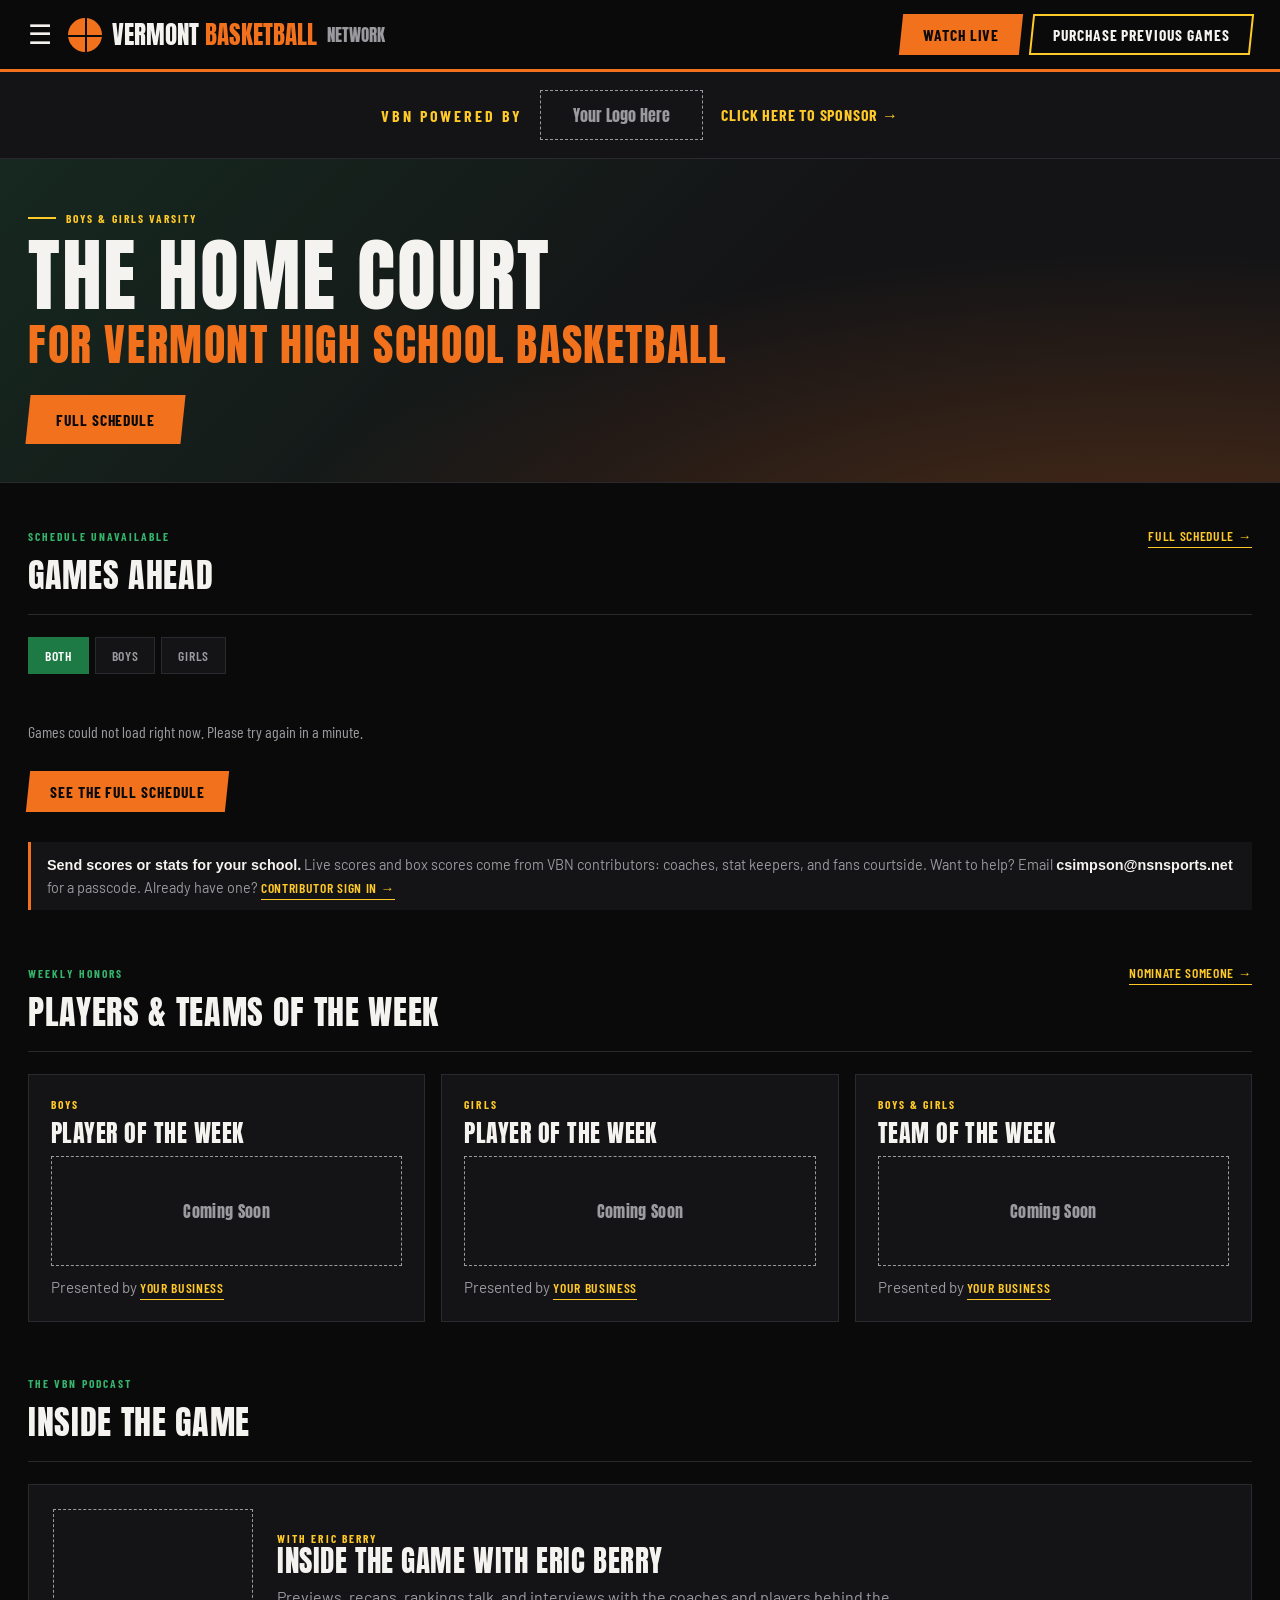
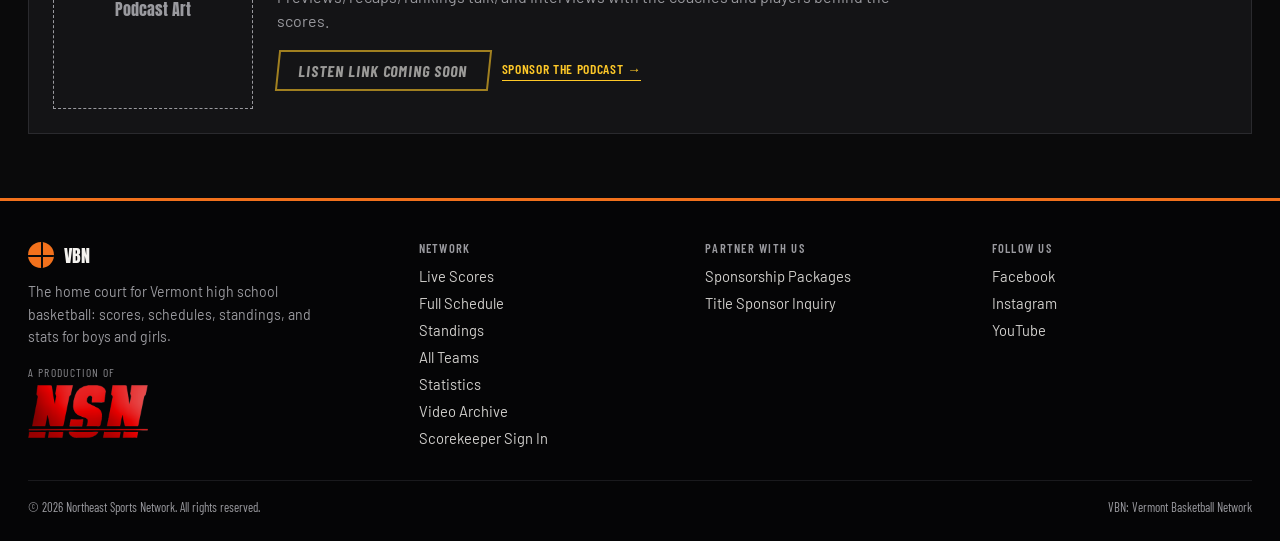
==== commit d701a5ae: "Add files via upload" ====
--- a/index.html
+++ b/index.html
@@ -75,7 +75,7 @@
     <div id="dayGrid"></div>
     <p class="empty" id="dayEmpty" style="display:none;"></p>
     <a href="schedule.html" class="btn" id="fullBtn" style="margin-top:6px;"><span>See the Full Schedule</span></a>
-    <div class="note" style="margin:30px 0 0;"><b>Keep score for your school.</b> Live scores come from courtside scorekeepers after every quarter. Want to help? Email <b>csimpson@nsnsports.net</b> for a passcode. Already have one? <a class="link" href="scorekeeper.html">Scorekeeper Sign In &rarr;</a></div>
+    <div class="note" style="margin:30px 0 0;"><b>Send scores or stats for your school.</b> Live scores and box scores come from VBN contributors: coaches, stat keepers, and fans courtside. Want to help? Email <b>csimpson@nsnsports.net</b> for a passcode. Already have one? <a class="link" href="scorekeeper.html">Contributor Sign In &rarr;</a></div>
   </div>
 </section>
 
@@ -100,16 +100,17 @@
 <section class="section" style="padding-top:10px;">
   <div class="wrap">
     <div class="section-head">
-      <div><span class="eyebrow">Listen</span><h2>The VBN Podcast</h2></div>
+      <div><span class="eyebrow">The VBN Podcast</span><h2>Inside the Game</h2></div>
     </div>
     <div class="podcast">
       <div class="cover">Podcast Art</div>
       <div>
-        <span class="eyebrow" style="color:var(--yellow);">Coming This Season</span>
-        <h3>Vermont Basketball, Every Week</h3>
+        <span class="eyebrow" style="color:var(--yellow);">With Eric Berry</span>
+        <h3>Inside the Game with Eric Berry</h3>
         <p>Previews, recaps, rankings talk, and interviews with the coaches and players behind the scores.</p>
         <div class="row">
-          <span class="btn-ghost" style="opacity:.6;cursor:default;">Episodes Coming Soon</span>
+          <!-- Swap this for <a class="btn" href="(show link)"><span>Listen Now</span></a> once the show link is in. -->
+          <span class="btn-ghost" style="opacity:.6;cursor:default;">Listen Link Coming Soon</span>
           <a class="link" href="mailto:csimpson@nsnsports.net?subject=VBN%20Podcast%20Sponsorship">Sponsor the Podcast &rarr;</a>
         </div>
       </div>
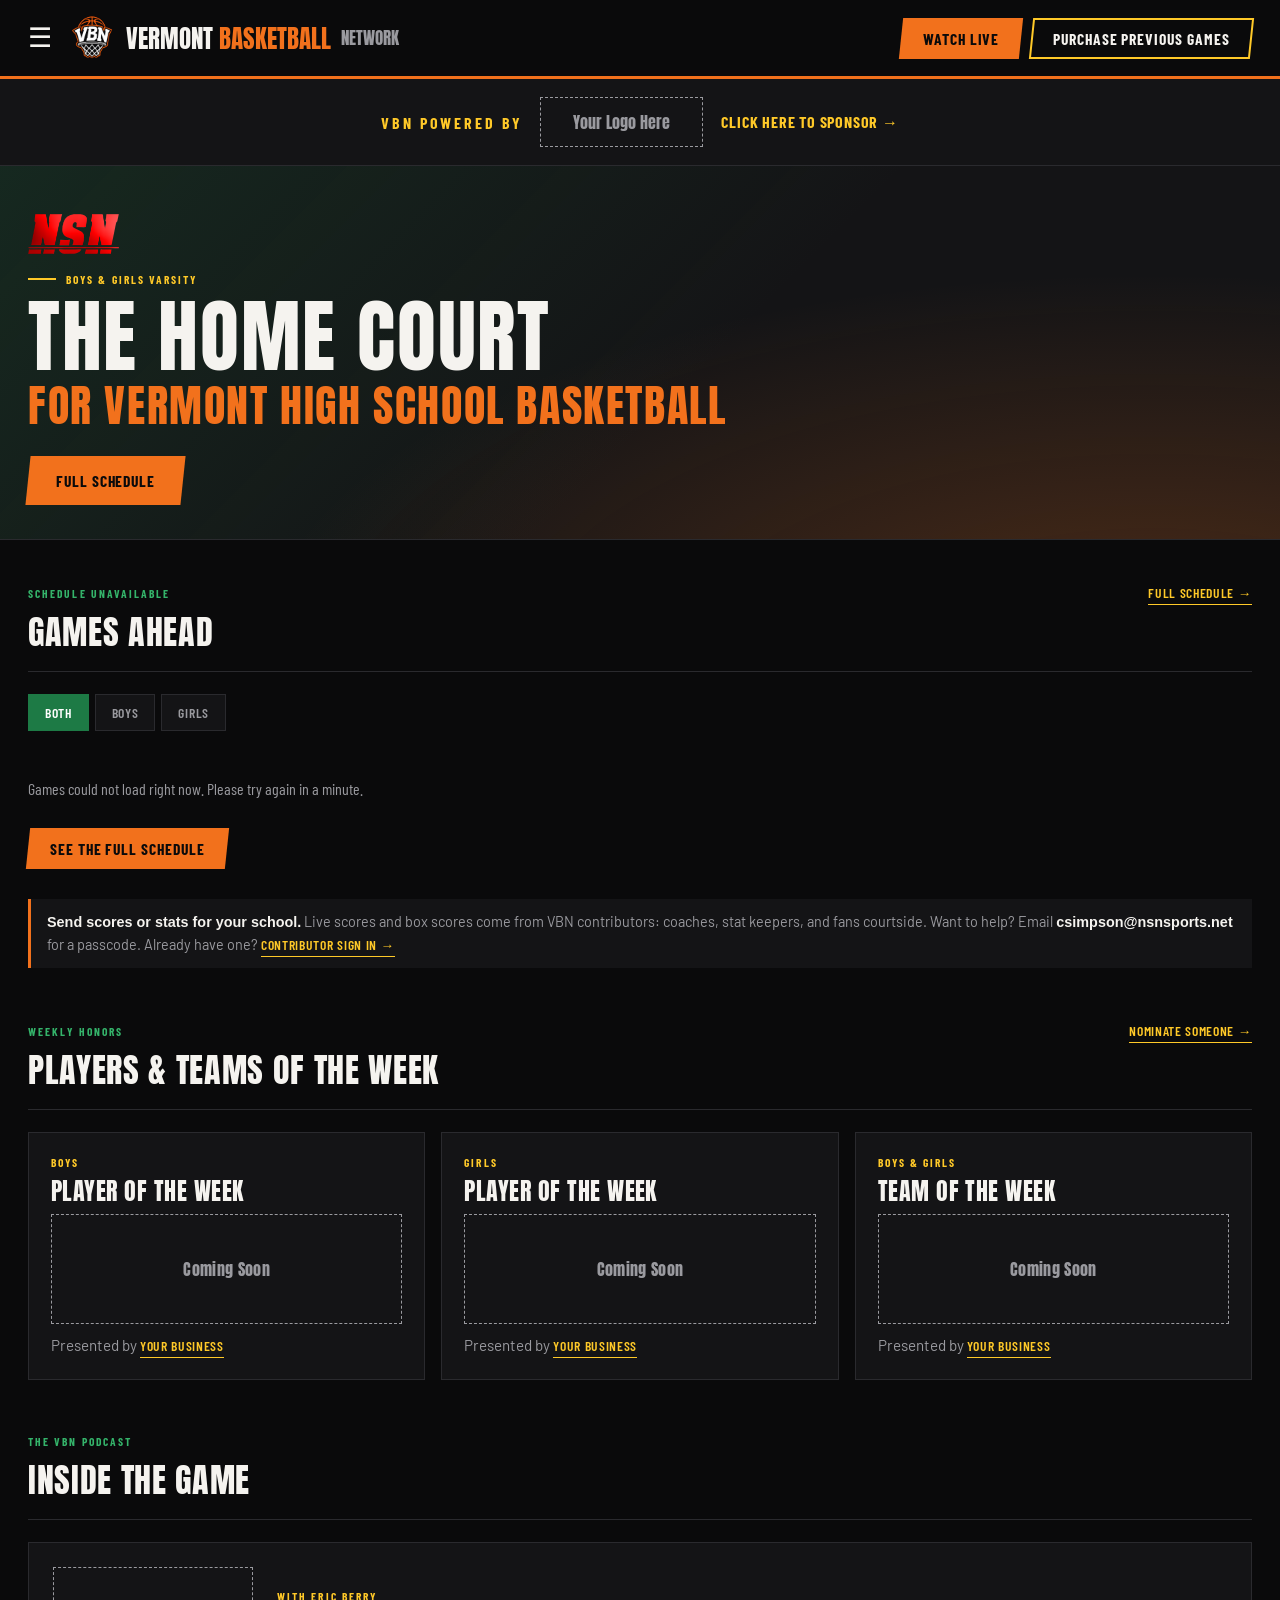
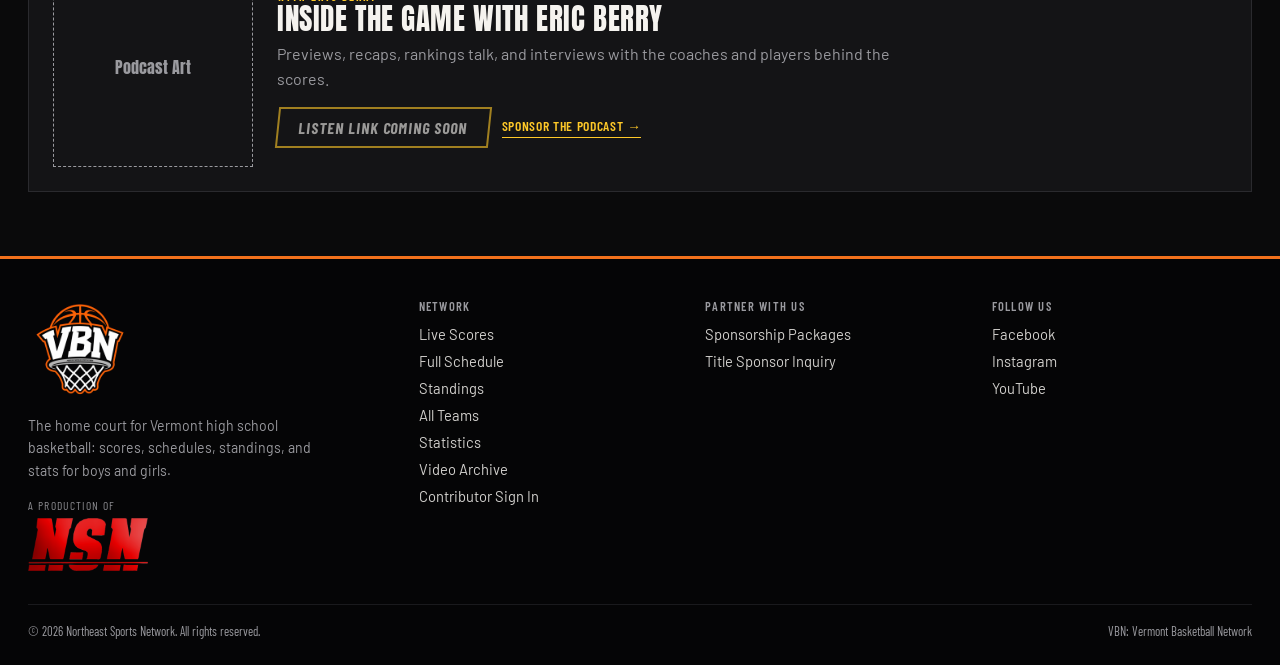
==== commit 284a4707: "Add files via upload" ====
--- a/index.html
+++ b/index.html
@@ -12,6 +12,8 @@
   </script>
 <meta charset="UTF-8">
 <meta name="viewport" content="width=device-width, initial-scale=1.0">
+<link rel="icon" type="image/png" href="assets/favicon.png">
+<link rel="apple-touch-icon" href="assets/apple-touch-icon.png">
 <title>Home | Vermont Basketball Network</title>
 <meta name="description" content="Vermont high school basketball: scores, schedules, standings, and stats for boys and girls, from Northeast Sports Network.">
 <link rel="preconnect" href="https://fonts.googleapis.com">
@@ -53,6 +55,10 @@
 
 <section class="page-hero" style="min-height:36vh;display:flex;align-items:center;">
   <div class="wrap">
+    <!-- NETWORK PARTNER LOGO: same spot and size as the VFN homepage. If the file is missing, the text line shows instead. -->
+    <div style="margin-bottom:18px;">
+      <img src="assets/nsn-logo.png" alt="A Northeast Sports Network Production" style="height:40px;width:auto;object-fit:contain;" onerror="this.replaceWith(Object.assign(document.createElement('span'),{className:'eyebrow',style:'color:var(--steel);',textContent:'A Northeast Sports Network Production'}))">
+    </div>
     <span class="eyebrow" id="heroLabel">Boys &amp; Girls Varsity</span>
     <h1 style="font-size:clamp(2.4rem,6.5vw,5rem);line-height:.97;max-width:880px;">The Home Court<br><em style="display:block;font-size:.55em;line-height:1.05;margin-top:.15em;">for Vermont High School Basketball</em></h1>
     <div style="display:flex;gap:16px;margin-top:28px;flex-wrap:wrap;align-items:center;">
--- a/assets/vbn.css
+++ b/assets/vbn.css
@@ -37,6 +37,11 @@
 .logo .b{color:var(--hoop);}
 .logo .net{color:var(--steel);font-size:1.05rem;}
 .logo .short{display:none;}
+.brand-mark{width:48px;height:48px;flex-shrink:0;display:block;}   /* the VBN logo, assets/vbn-logo.png */
+.footer-mark{width:104px;height:104px;display:block;}
+/* The logo file has a solid black square behind it. "lighten" lets the header and footer color show through
+   that black, so no box edge shows against the near-black backgrounds. */
+.brand-mark,.footer-mark{mix-blend-mode:lighten;}
 .ball{width:34px;height:34px;border-radius:50%;background:var(--hoop);position:relative;flex-shrink:0;overflow:hidden;}
 .ball::before{content:"";position:absolute;top:0;bottom:0;left:50%;border-left:2px solid var(--ink);}
 .ball::after{content:"";position:absolute;left:0;right:0;top:50%;border-top:2px solid var(--ink);}
@@ -57,6 +62,7 @@
 @media (max-width:700px){
   .nav{padding:12px 16px;gap:8px;}
   .logo{font-size:1.3rem;}
+  .brand-mark{width:42px;height:42px;}
   .logo .full,.logo .net{display:none;}
   .logo .short{display:inline;}
   .nav-actions .btn{padding:9px 14px;font-size:.85rem;}
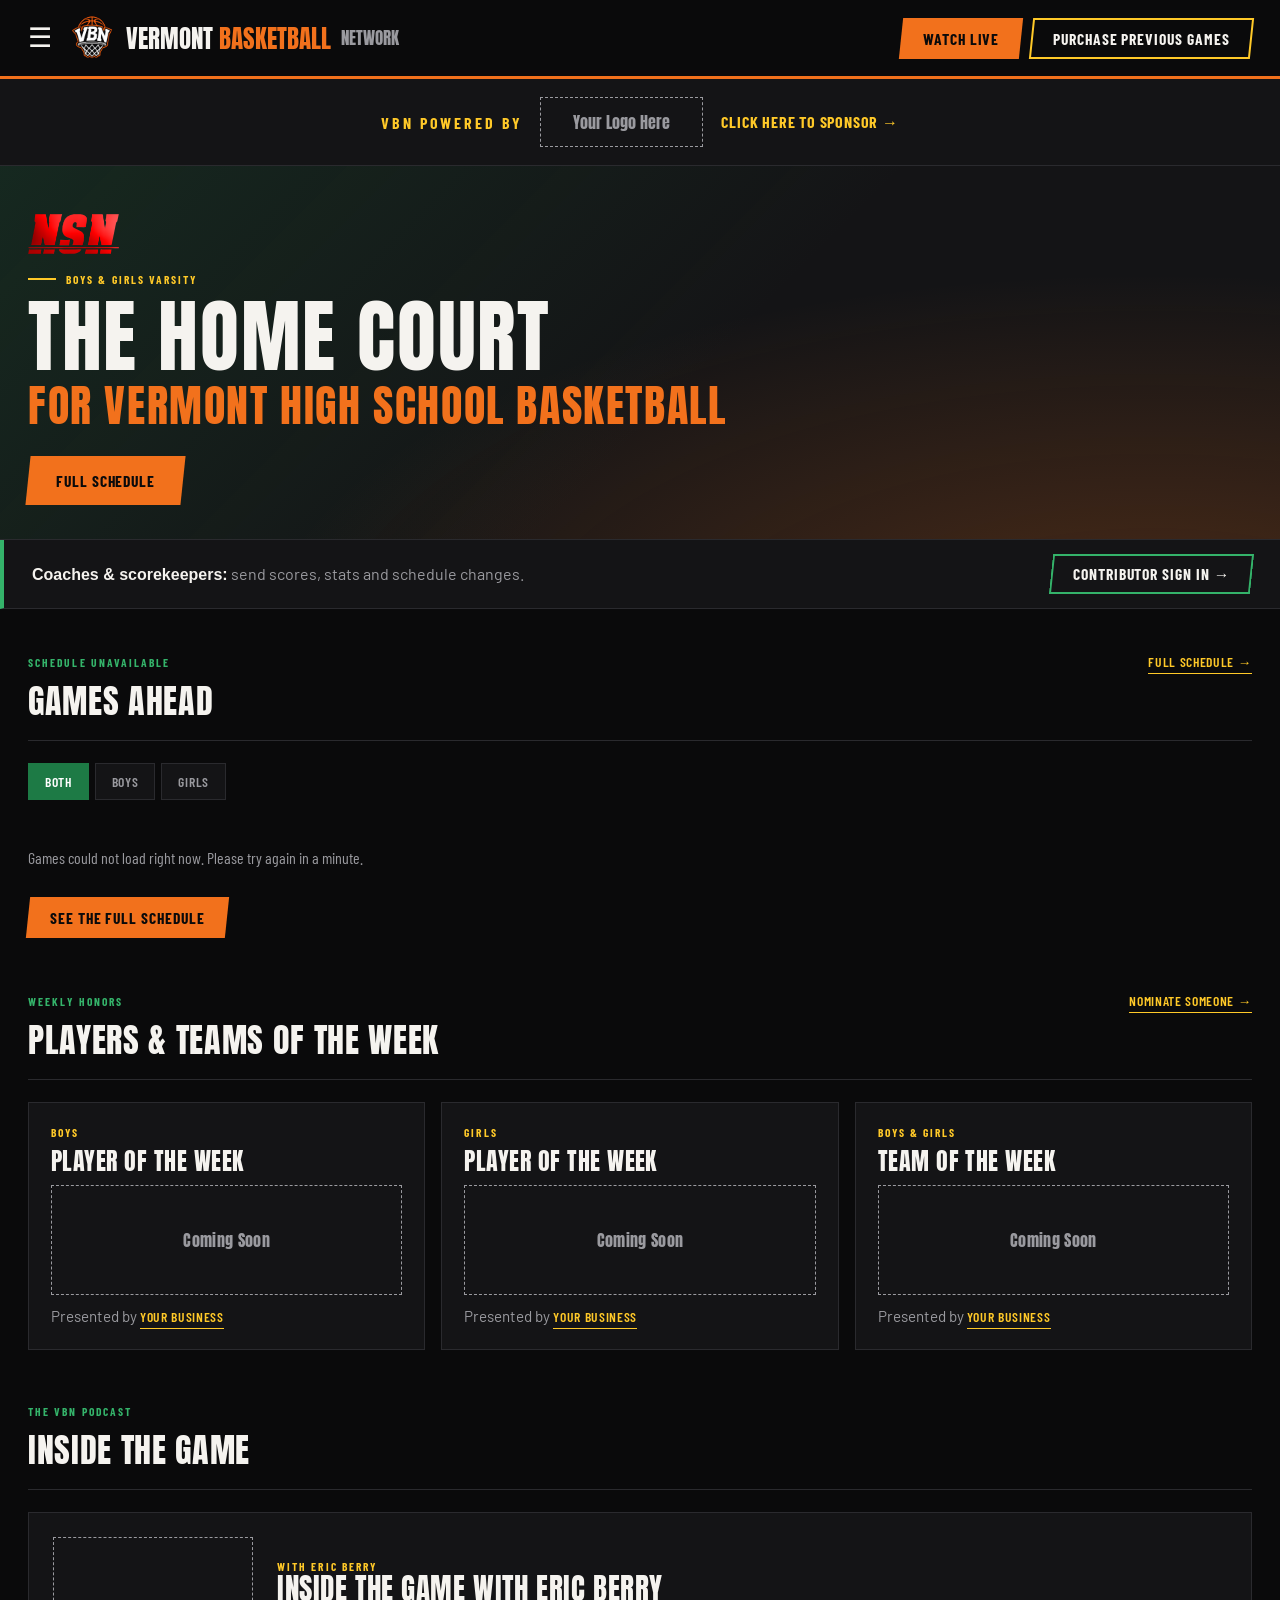
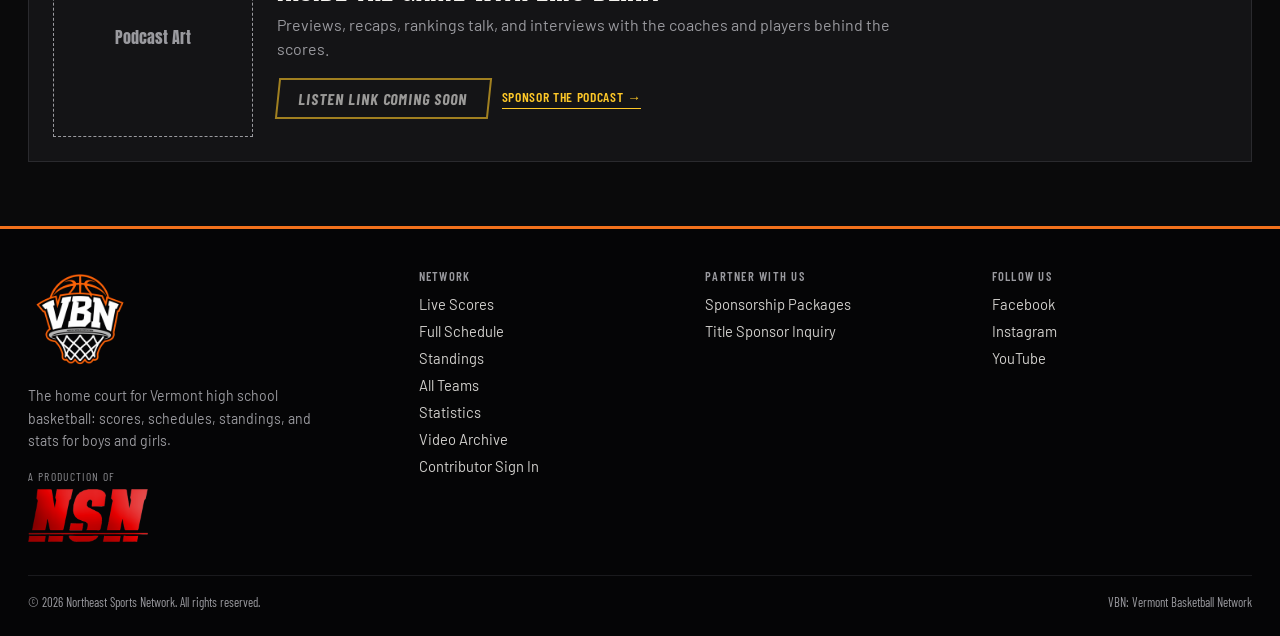
==== commit 468866bd: "Add files via upload" ====
--- a/index.html
+++ b/index.html
@@ -36,6 +36,14 @@
 .podcast h3{font-size:1.8rem;line-height:1.05;}
 .podcast p{color:var(--steel);line-height:1.55;margin-top:8px;max-width:620px;}
 .podcast .row{display:flex;gap:12px;flex-wrap:wrap;margin-top:16px;align-items:center;}
+/* contributor bar: right under the banner, so keepers see it on a phone without scrolling */
+.keeper-bar{background:var(--court);border-bottom:1px solid var(--line);border-left:4px solid var(--green-light);padding:14px 0;}
+.keeper-bar .inner{display:flex;align-items:center;justify-content:space-between;gap:12px 24px;flex-wrap:wrap;}
+.keeper-bar p{line-height:1.45;color:var(--steel);}
+.keeper-bar p b{color:var(--snow);}
+.keeper-bar .btn{padding:10px 22px;white-space:nowrap;background:transparent;color:var(--snow);box-shadow:inset 0 0 0 2px var(--green-light);}
+.keeper-bar .btn:hover{background:var(--green);}
+@media (max-width:640px){.keeper-bar .btn{display:block;width:100%;text-align:center;}}
 </style>
 <script src="assets/vbn.js"></script>
 </head>
@@ -67,6 +75,14 @@
   </div>
 </section>
 
+<!-- CONTRIBUTOR BAR: the one homepage link for scorekeepers. The passcode info lives on scorekeeper.html. -->
+<div class="keeper-bar">
+  <div class="wrap inner">
+    <p><b>Coaches &amp; scorekeepers:</b> send scores, stats and schedule changes.</p>
+    <a href="scorekeeper.html" class="btn"><span>Contributor Sign In &rarr;</span></a>
+  </div>
+</div>
+
 <section class="section">
   <div class="wrap">
     <div class="section-head">
@@ -80,9 +96,7 @@
     </div>
     <div id="dayGrid"></div>
     <p class="empty" id="dayEmpty" style="display:none;"></p>
-    <a href="schedule.html" class="btn" id="fullBtn" style="margin-top:6px;"><span>See the Full Schedule</span></a>
-    <div class="note" style="margin:30px 0 0;"><b>Send scores or stats for your school.</b> Live scores and box scores come from VBN contributors: coaches, stat keepers, and fans courtside. Want to help? Email <b>csimpson@nsnsports.net</b> for a passcode. Already have one? <a class="link" href="scorekeeper.html">Contributor Sign In &rarr;</a></div>
-  </div>
+    <a href="schedule.html" class="btn" id="fullBtn" style="margin-top:6px;"><span>See the Full Schedule</span></a>  </div>
 </section>
 
 <!-- RECOGNITION: placeholders until the first honorees are picked. Swap each dashed box for a photo
